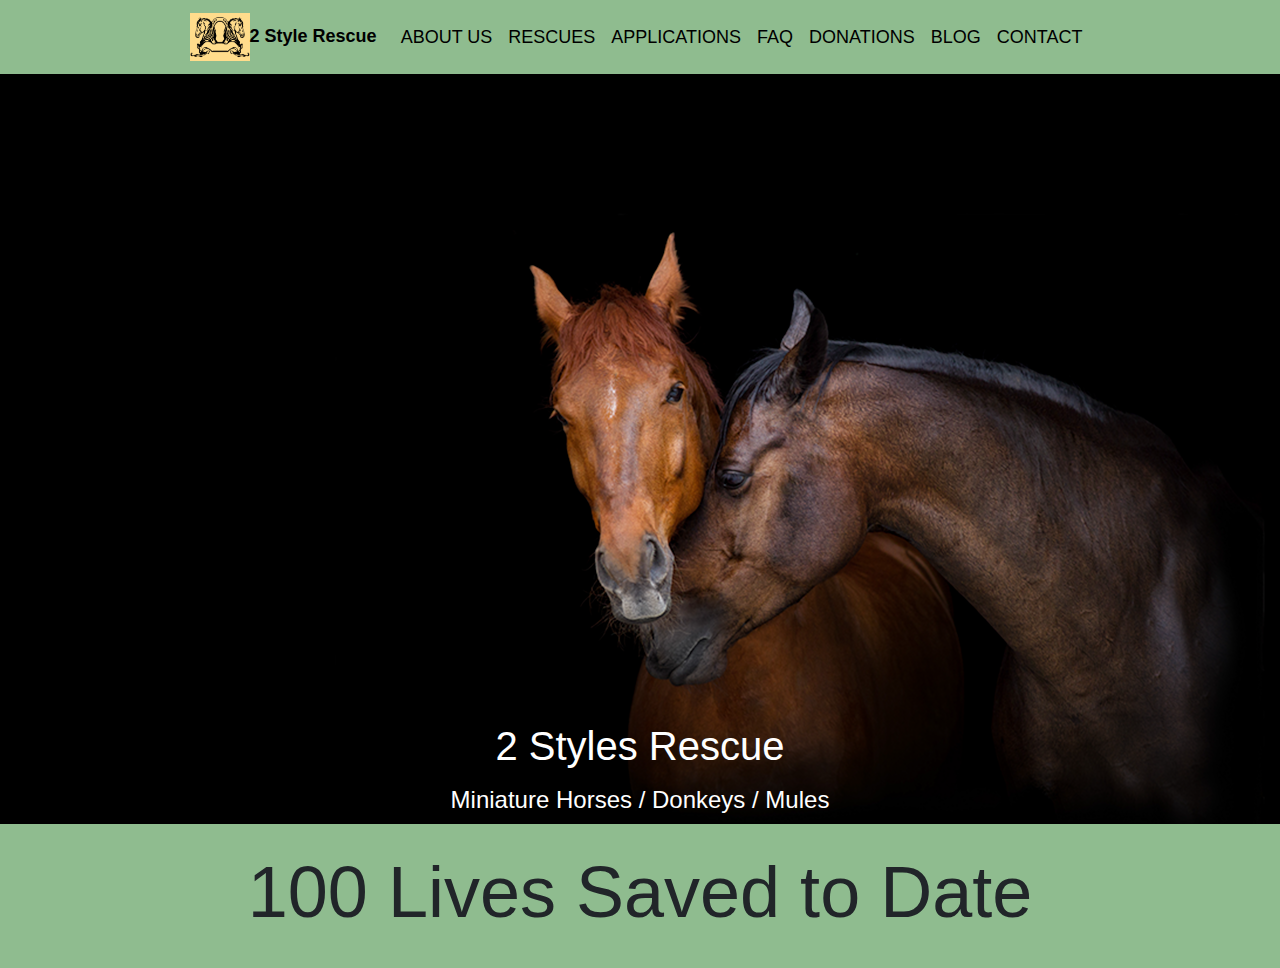
==== index.html @ 94480bb8 "Picture corrections and lives banner" ====
<!doctype html>
<html lang="en-US">

<head>
  <!-- Required meta tags -->
  <meta charset="utf-8">
  <meta name="viewport" content="width=device-width, initial-scale=1, shrink-to-fit=no">

    <!-- Added link to the jQuery Library -->
    <script src="https://cdnjs.cloudflare.com/ajax/libs/jquery/3.2.1/jquery.min.js"></script>

  <!-- Bootstrap CSS -->
  <link rel="stylesheet" href="https://stackpath.bootstrapcdn.com/bootstrap/4.3.1/css/bootstrap.min.css"
    integrity="sha384-ggOyR0iXCbMQv3Xipma34MD+dH/1fQ784/j6cY/iJTQUOhcWr7x9JvoRxT2MZw1T" crossorigin="anonymous">
  <link rel="stylesheet" href="Assests/style.css">

  <title>2 Style Rescue</title>

</head>

<body>

  <header>
    <div class="container-fluid sticky-top mx-auto row justify-content-center" id="nav-bar-container">
      <nav class="navbar navbar-expand-lg navbar-light">
        <a class="navbar-brand" id="nav-bar-link" href="index.html">
          <img src="./Assests/pictures/TempLogo.png" alt="" width="60" height="48"
            class="d-inline-block align-center"><strong>2 Style Rescue</strong></a>
        <button class="navbar-toggler" type="button" data-toggle="collapse" data-target="#navbarTogglerDemo02"
          aria-controls="navbarTogglerDemo02" aria-expanded="false" aria-label="Toggle navigation">
          <span class="navbar-toggler-icon"></span>
        </button>

        <div class="collapse navbar-collapse" id="navbarTogglerDemo02">
          <ul class="navbar-nav mr-auto mt-2 mt-lg-0">
            <li class="nav-item active">
              <a class="nav-link" id="nav-bar-link" href="AboutUs.html">ABOUT US</a>
            </li>
            <li class="nav-item">
              <a class="nav-link" id="nav-bar-link" href="rescues.html">RESCUES</a>
            </li>
            <li class="nav-item">
              <a class="nav-link" id="nav-bar-link" href="applications.html">APPLICATIONS</a>
            </li>
            <li class="nav-item">
              <a class="nav-link" id="nav-bar-link" href="FAQ.html">FAQ</a>
            </li>
            <li class="nav-item">
              <a class="nav-link" id="nav-bar-link" href="dontations.html">DONATIONS</a>
            </li>
            <li class="nav-item">
              <a class="nav-link" id="nav-bar-link" href="blog.html">BLOG</a>
            </li>
            <li class="nav-item">
              <a class="nav-link" id="nav-bar-link" href="contact.html">CONTACT</a>
            </li>
          </ul>
        </div>
      </nav>
    </div>


    <!-- Background image -->
    <div class="p-5 text-center" id="home-banner">
      <div class="mask">
        <div class="row align-items-center">
          <div class="col">
            <div class="d-flex justify-content-center align-items-center" id="home-banner-text">
              <div class="text-white">
                <h1 class="mb-3">2 Styles Rescue</h1>
                <h4 class="mb-3">Miniature Horses / Donkeys / Mules</h4>
              </div>
            </div>
          </div>
        </div>
      </div>
    </div>
    <!-- Background image -->

    <!-- <div class="container-fluid no-padding">
        <img src="Assests/pictures/home_banner.png" class="img-fluid" alt="Responsive image">
      </div> -->
  </header>


  <div class="container-fluid" id = "lives-saved-banner">
    <h1 class="display-3"><span id = "lives-saved-banner-number">0 </span> Lives Saved to Date</h1>

  </div>


  <script>
    count = 100;
    $("#lives-saved-banner-number").text(count).css;
  </script>

  <script src="https://cdn.jsdelivr.net/npm/bootstrap@5.0.0-beta1/dist/js/bootstrap.bundle.min.js"
    integrity="sha384-ygbV9kiqUc6oa4msXn9868pTtWMgiQaeYH7/t7LECLbyPA2x65Kgf80OJFdroafW"
    crossorigin="anonymous"></script>

</body>

</html>
---- Assests/style.css ----
.body{
    background-image: url("../Assests/pictures/background.jpeg");
}
.header{
    max-height: 100%;

}
#nav-bar-container{
    background-color: darkseagreen;
    
}

#nav-bar-link{
    color: black;
    font-size: large;
    font-family:'Trebuchet MS', 'Lucida Sans Unicode', 'Lucida Grande', 'Lucida Sans', Arial, sans-serif;
}

#home-banner {
    background-image: url('../Assests/pictures/home_banner.png');
    height: 750px;
}

#home-banner-text {
    max-height: 750px;
    /* background-color: rgba(0, 0, 0, 0.6); */
    margin-top: 600px;
}

/* #home-banner-text-column {
    height: 750px;
} */

#lives-saved-banner {
    background-color: darkseagreen;
    text-align: center;
    padding-top: 25px;
    padding-bottom: 25px;
}
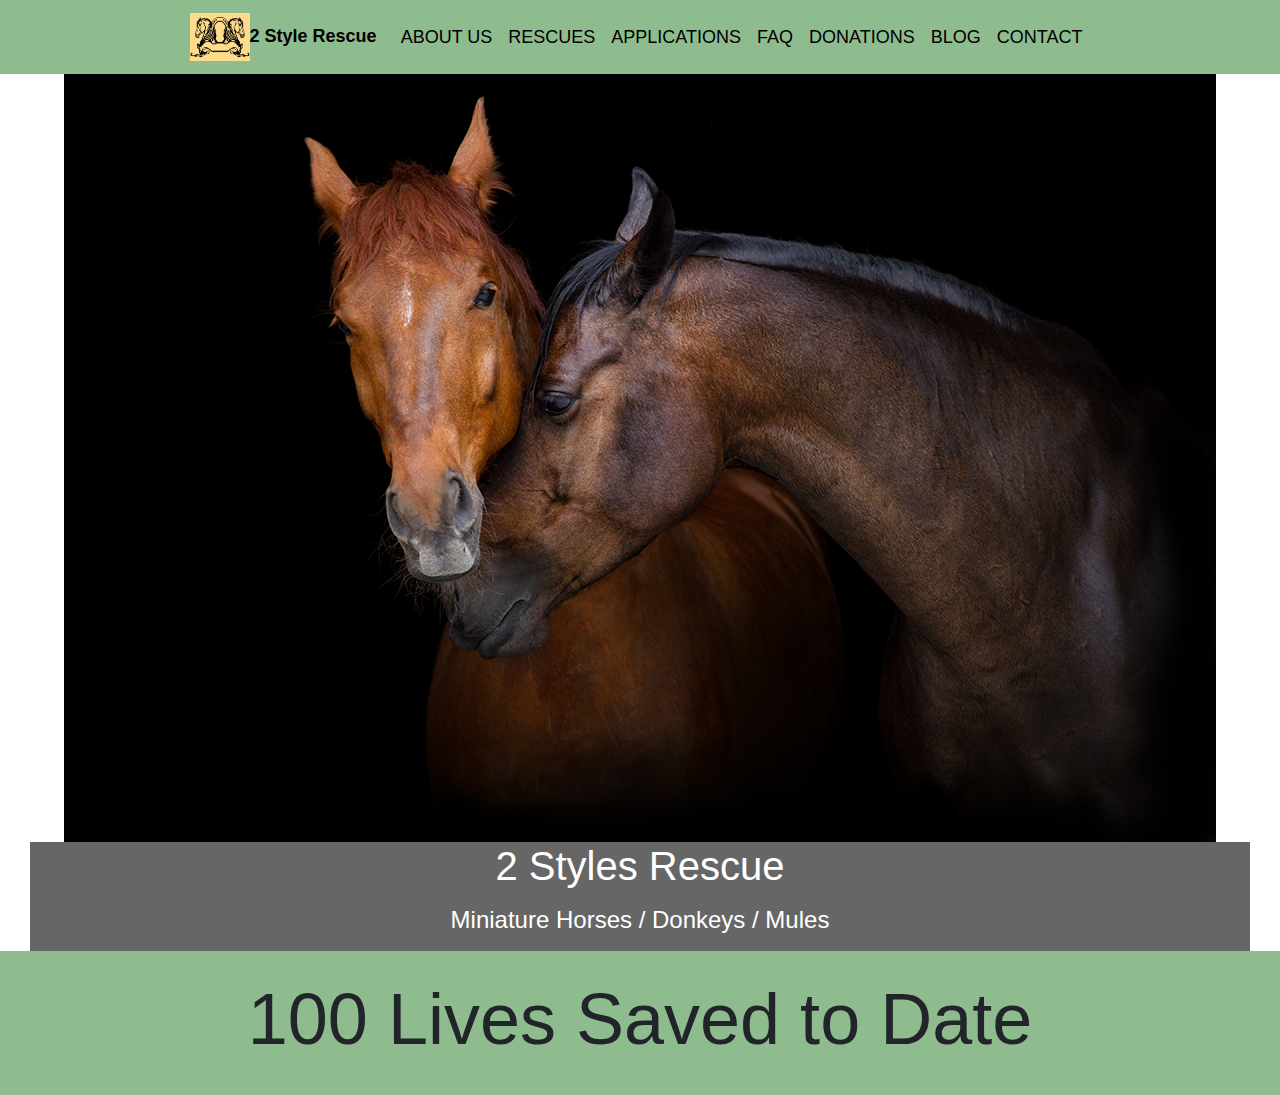
==== commit 433ec91c: "Banner Fix" ====
--- a/index.html
+++ b/index.html
@@ -61,10 +61,10 @@
 
 
     <!-- Background image -->
-    <div class="p-5 text-center" id="home-banner">
+    <div class="container-fluid text-center no-padding" id="home-banner">
       <div class="mask">
-        <div class="row align-items-center">
-          <div class="col">
+        <div class="container-fluid no-padding" id = "home-banner-img">
+          <img src="Assests/pictures/home_banner.png" class="img-fluid" alt="Responsive image">
             <div class="d-flex justify-content-center align-items-center" id="home-banner-text">
               <div class="text-white">
                 <h1 class="mb-3">2 Styles Rescue</h1>
@@ -74,7 +74,7 @@
           </div>
         </div>
       </div>
-    </div>
+
     <!-- Background image -->
 
     <!-- <div class="container-fluid no-padding">
--- a/Assests/style.css
+++ b/Assests/style.css
@@ -1,10 +1,10 @@
 .body{
     background-image: url("../Assests/pictures/background.jpeg");
 }
-.header{
+/* .header{
     max-height: 100%;
 
-}
+} */
 #nav-bar-container{
     background-color: darkseagreen;
     
@@ -17,15 +17,20 @@
 }
 
 #home-banner {
-    background-image: url('../Assests/pictures/home_banner.png');
-    height: 750px;
+    background-image: url('../Assests/pictures/background.jpeg');
+    /* height: 750px; */
+    min-width: 100%;
+}
+
+#home-banner-img {
+    min-width: 100%;
 }
 
 #home-banner-text {
-    max-height: 750px;
-    /* background-color: rgba(0, 0, 0, 0.6); */
-    margin-top: 600px;
-}
+    /* max-height: 500px; */
+    background-color: rgba(0, 0, 0, 0.6);
+    margin-top: 0px;
+} 
 
 /* #home-banner-text-column {
     height: 750px;
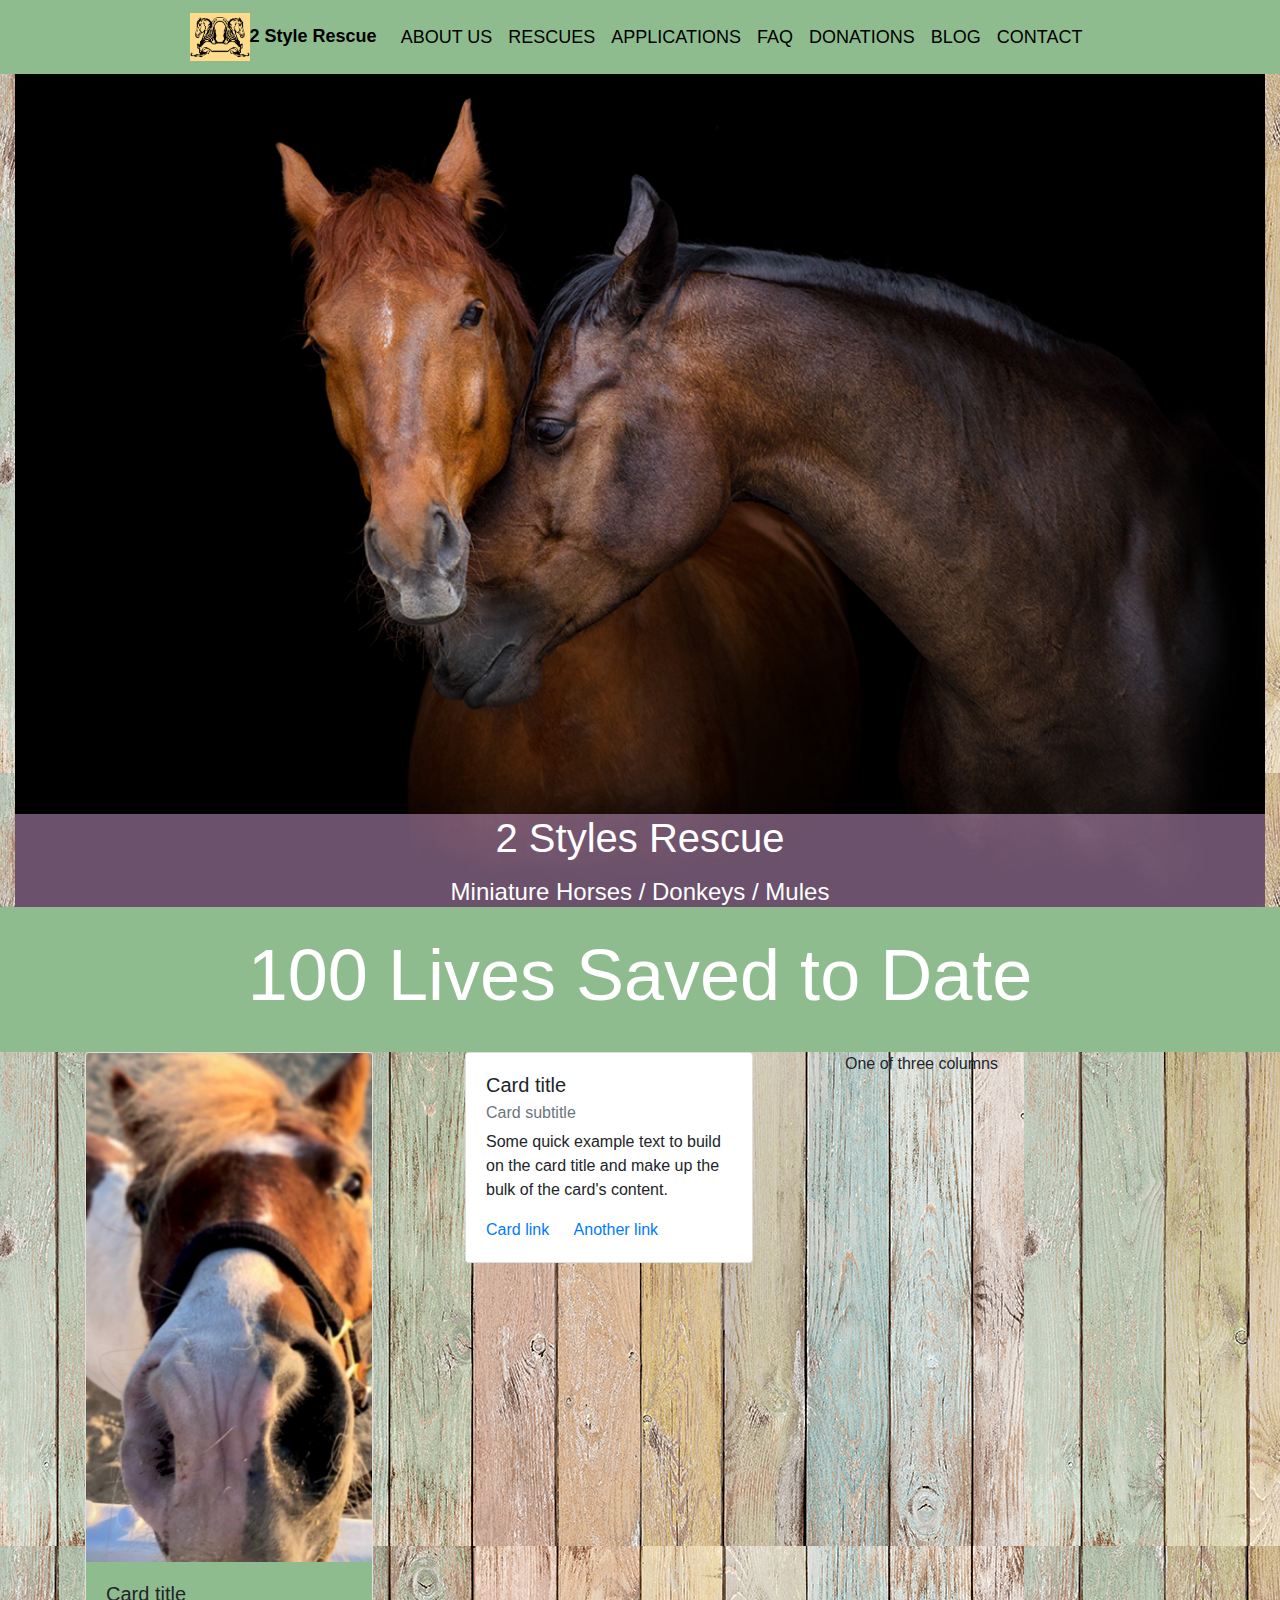
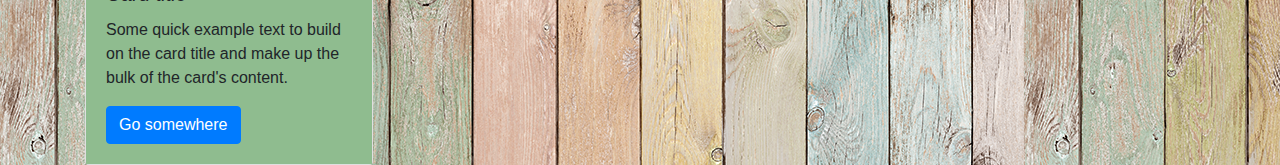
==== commit 3e6cc008: "Update" ====
--- a/index.html
+++ b/index.html
@@ -61,11 +61,12 @@
 
 
     <!-- Background image -->
-    <div class="container-fluid text-center no-padding" id="home-banner">
+    <div class="container-fluid text-center" id="home-banner">
       <div class="mask">
-        <div class="container-fluid no-padding" id = "home-banner-img">
-          <img src="Assests/pictures/home_banner.png" class="img-fluid" alt="Responsive image">
-            <div class="d-flex justify-content-center align-items-center" id="home-banner-text">
+        <img src="Assests/pictures/home_banner.png" class="img-fluid w-100" alt="Responsive image">
+        <div class="row align-items-center">
+          <div class="col">
+            <div class="d-flex-inline justify-content-center align-items-center" id="home-banner-text">
               <div class="text-white">
                 <h1 class="mb-3">2 Styles Rescue</h1>
                 <h4 class="mb-3">Miniature Horses / Donkeys / Mules</h4>
@@ -74,7 +75,8 @@
           </div>
         </div>
       </div>
-
+    </div>
+  
     <!-- Background image -->
 
     <!-- <div class="container-fluid no-padding">
@@ -84,10 +86,38 @@
 
 
   <div class="container-fluid" id = "lives-saved-banner">
-    <h1 class="display-3"><span id = "lives-saved-banner-number">0 </span> Lives Saved to Date</h1>
-
+    <h1 class="display-3 text-white"><span id = "lives-saved-banner-number">0 </span> Lives Saved to Date</h1>
   </div>
 
+  <div class="container-fluid">
+    <div class="container">
+      <div class="row align-items-start">
+        <div class="col" id = "homepage-col-1">
+          <div class="card" style="width: 18rem;">
+            <img src="Assests/pictures/homepage-col-1-img.png" class="card-img-top" alt="...">
+            <div class="card-body" style = 'background-color: darkseagreen;'>
+              <h5 class="card-title">Card title</h5>
+              <p class="card-text">Some quick example text to build on the card title and make up the bulk of the card's content.</p>
+              <a href="#" class="btn btn-primary">Go somewhere</a>
+            </div>
+          </div>
+        </div>
+        <div class="col" id = "homepage-col-2">
+          <div class="card" style="width: 18rem;">
+            <div class="card-body">
+              <h5 class="card-title">Card title</h5>
+              <h6 class="card-subtitle mb-2 text-muted">Card subtitle</h6>
+              <p class="card-text">Some quick example text to build on the card title and make up the bulk of the card's content.</p>
+              <a href="#" class="card-link">Card link</a>
+              <a href="#" class="card-link">Another link</a>
+            </div>
+          </div>
+        </div>
+        <div class="col" id = "homepage-col-3">
+          One of three columns
+        </div>
+      </div>
+  </div>
 
   <script>
     count = 100;
--- a/Assests/style.css
+++ b/Assests/style.css
@@ -1,5 +1,5 @@
-.body{
-    background-image: url("../Assests/pictures/background.jpeg");
+body{
+    background-image: url("../Assests/pictures/background.png");
 }
 /* .header{
     max-height: 100%;
@@ -17,7 +17,7 @@
 }
 
 #home-banner {
-    background-image: url('../Assests/pictures/background.jpeg');
+    /* background-image: url('../Assests/pictures/background.png'); */
     /* height: 750px; */
     min-width: 100%;
 }
@@ -28,8 +28,8 @@
 
 #home-banner-text {
     /* max-height: 500px; */
-    background-color: rgba(0, 0, 0, 0.6);
-    margin-top: 0px;
+    background-color:#bc8fbc91;
+    margin-top: -93px;
 } 
 
 /* #home-banner-text-column {
@@ -41,5 +41,6 @@
     text-align: center;
     padding-top: 25px;
     padding-bottom: 25px;
+    margin-top: -16px;
 }
 
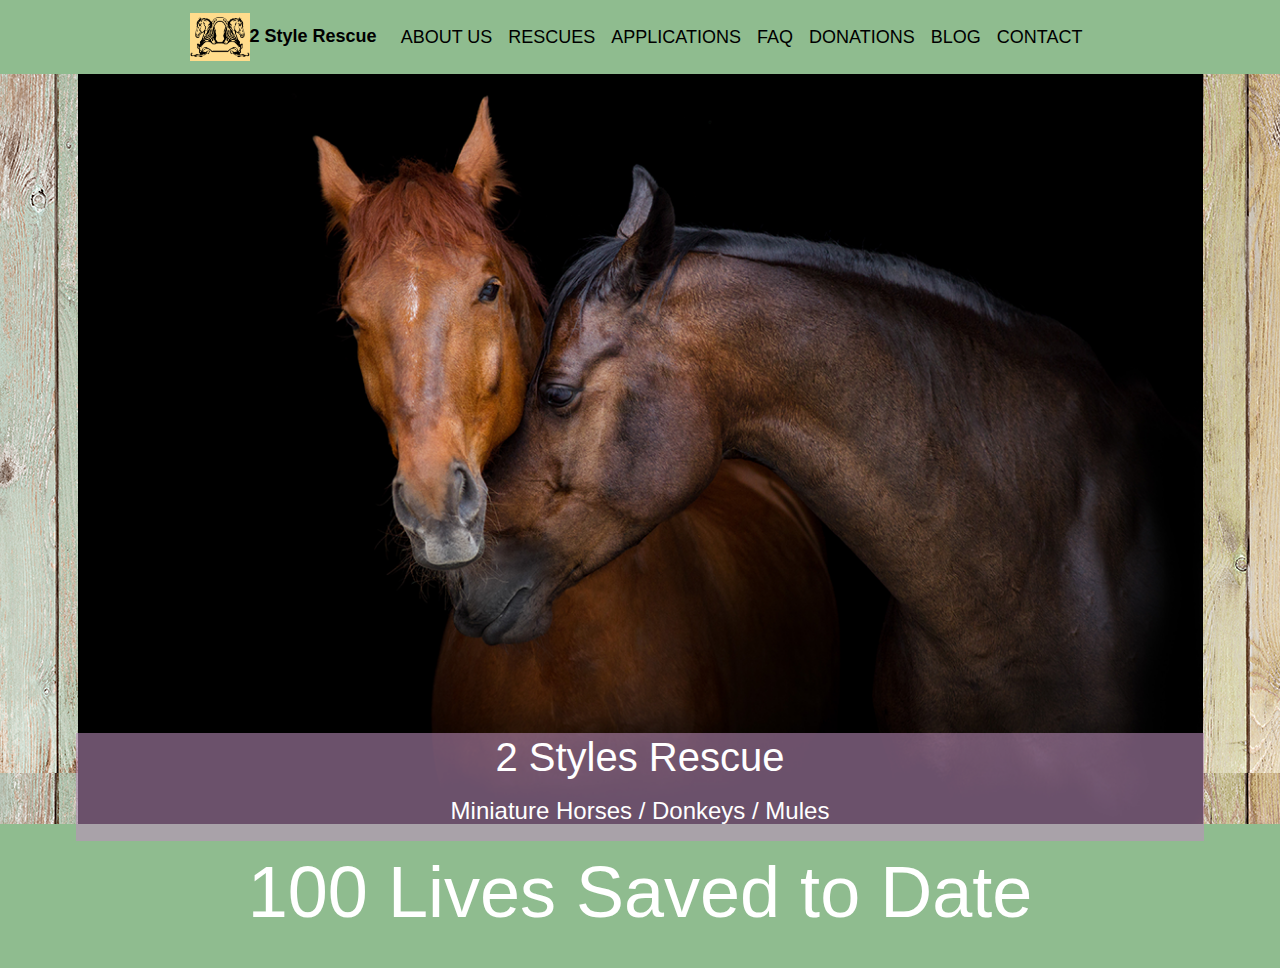
==== commit 58422928: "Added CSS" ====
--- a/index.html
+++ b/index.html
@@ -6,8 +6,8 @@
   <meta charset="utf-8">
   <meta name="viewport" content="width=device-width, initial-scale=1, shrink-to-fit=no">
 
-    <!-- Added link to the jQuery Library -->
-    <script src="https://cdnjs.cloudflare.com/ajax/libs/jquery/3.2.1/jquery.min.js"></script>
+  <!-- Added link to the jQuery Library -->
+  <script src="https://cdnjs.cloudflare.com/ajax/libs/jquery/3.2.1/jquery.min.js"></script>
 
   <!-- Bootstrap CSS -->
   <link rel="stylesheet" href="https://stackpath.bootstrapcdn.com/bootstrap/4.3.1/css/bootstrap.min.css"
@@ -59,65 +59,35 @@
       </nav>
     </div>
 
-
-    <!-- Background image -->
-    <div class="container-fluid text-center" id="home-banner">
-      <div class="mask">
-        <img src="Assests/pictures/home_banner.png" class="img-fluid w-100" alt="Responsive image">
-        <div class="row align-items-center">
-          <div class="col">
-            <div class="d-flex-inline justify-content-center align-items-center" id="home-banner-text">
-              <div class="text-white">
-                <h1 class="mb-3">2 Styles Rescue</h1>
-                <h4 class="mb-3">Miniature Horses / Donkeys / Mules</h4>
-              </div>
-            </div>
-          </div>
-        </div>
-      </div>
-    </div>
-  
     <!-- Background image -->
 
     <!-- <div class="container-fluid no-padding">
         <img src="Assests/pictures/home_banner.png" class="img-fluid" alt="Responsive image">
       </div> -->
+
+            <!-- Background image -->
+            <div class="container-fluid text-center" id="home-banner">
+              <img src="Assests/pictures/home_banner.png" class="img-fluid" alt="Responsive image">
+                  <div class="d-flex-inline" id="home-banner-text">
+                    <div class="text-white">
+                      <h1 class="mb-3">2 Styles Rescue</h1>
+                      <h4 class="mb-3">Miniature Horses / Donkeys / Mules</h4>
+                    </div>
+                  </div>
+                </div>
   </header>
 
 
-  <div class="container-fluid" id = "lives-saved-banner">
-    <h1 class="display-3 text-white"><span id = "lives-saved-banner-number">0 </span> Lives Saved to Date</h1>
+  <div class="container-fluid" id="lives-saved-banner">
+    <h1 class="display-3 text-white"><span id="lives-saved-banner-number">0 </span> Lives Saved to Date</h1>
   </div>
 
-  <div class="container-fluid">
-    <div class="container">
-      <div class="row align-items-start">
-        <div class="col" id = "homepage-col-1">
-          <div class="card" style="width: 18rem;">
-            <img src="Assests/pictures/homepage-col-1-img.png" class="card-img-top" alt="...">
-            <div class="card-body" style = 'background-color: darkseagreen;'>
-              <h5 class="card-title">Card title</h5>
-              <p class="card-text">Some quick example text to build on the card title and make up the bulk of the card's content.</p>
-              <a href="#" class="btn btn-primary">Go somewhere</a>
-            </div>
-          </div>
-        </div>
-        <div class="col" id = "homepage-col-2">
-          <div class="card" style="width: 18rem;">
-            <div class="card-body">
-              <h5 class="card-title">Card title</h5>
-              <h6 class="card-subtitle mb-2 text-muted">Card subtitle</h6>
-              <p class="card-text">Some quick example text to build on the card title and make up the bulk of the card's content.</p>
-              <a href="#" class="card-link">Card link</a>
-              <a href="#" class="card-link">Another link</a>
-            </div>
-          </div>
-        </div>
-        <div class="col" id = "homepage-col-3">
-          One of three columns
-        </div>
-      </div>
-  </div>
+
+
+
+  <footer>
+    
+  </footer>
 
   <script>
     count = 100;
--- a/Assests/style.css
+++ b/Assests/style.css
@@ -1,10 +1,11 @@
 body{
     background-image: url("../Assests/pictures/background.png");
 }
-/* .header{
-    max-height: 100%;
 
-} */
+header{
+
+
+}
 #nav-bar-container{
     background-color: darkseagreen;
     
@@ -17,30 +18,32 @@
 }
 
 #home-banner {
-    /* background-image: url('../Assests/pictures/background.png'); */
-    /* height: 750px; */
-    min-width: 100%;
+    position: relative;
+    text-align: center;
 }
 
-#home-banner-img {
-    min-width: 100%;
+.img-fluid {
+    width: 90%;
 }
 
 #home-banner-text {
     /* max-height: 500px; */
     background-color:#bc8fbc91;
-    margin-top: -93px;
+    position: absolute;
+    top: 87.8%;
+    left: 5.9%;
+    width: 88.2%;
+    /* margin-top: -93px; */
 } 
 
-/* #home-banner-text-column {
-    height: 750px;
-} */
+#home-banner-text-column {
+    /* margin-left: 100px; */
+}
 
 #lives-saved-banner {
     background-color: darkseagreen;
     text-align: center;
     padding-top: 25px;
     padding-bottom: 25px;
-    margin-top: -16px;
 }
 
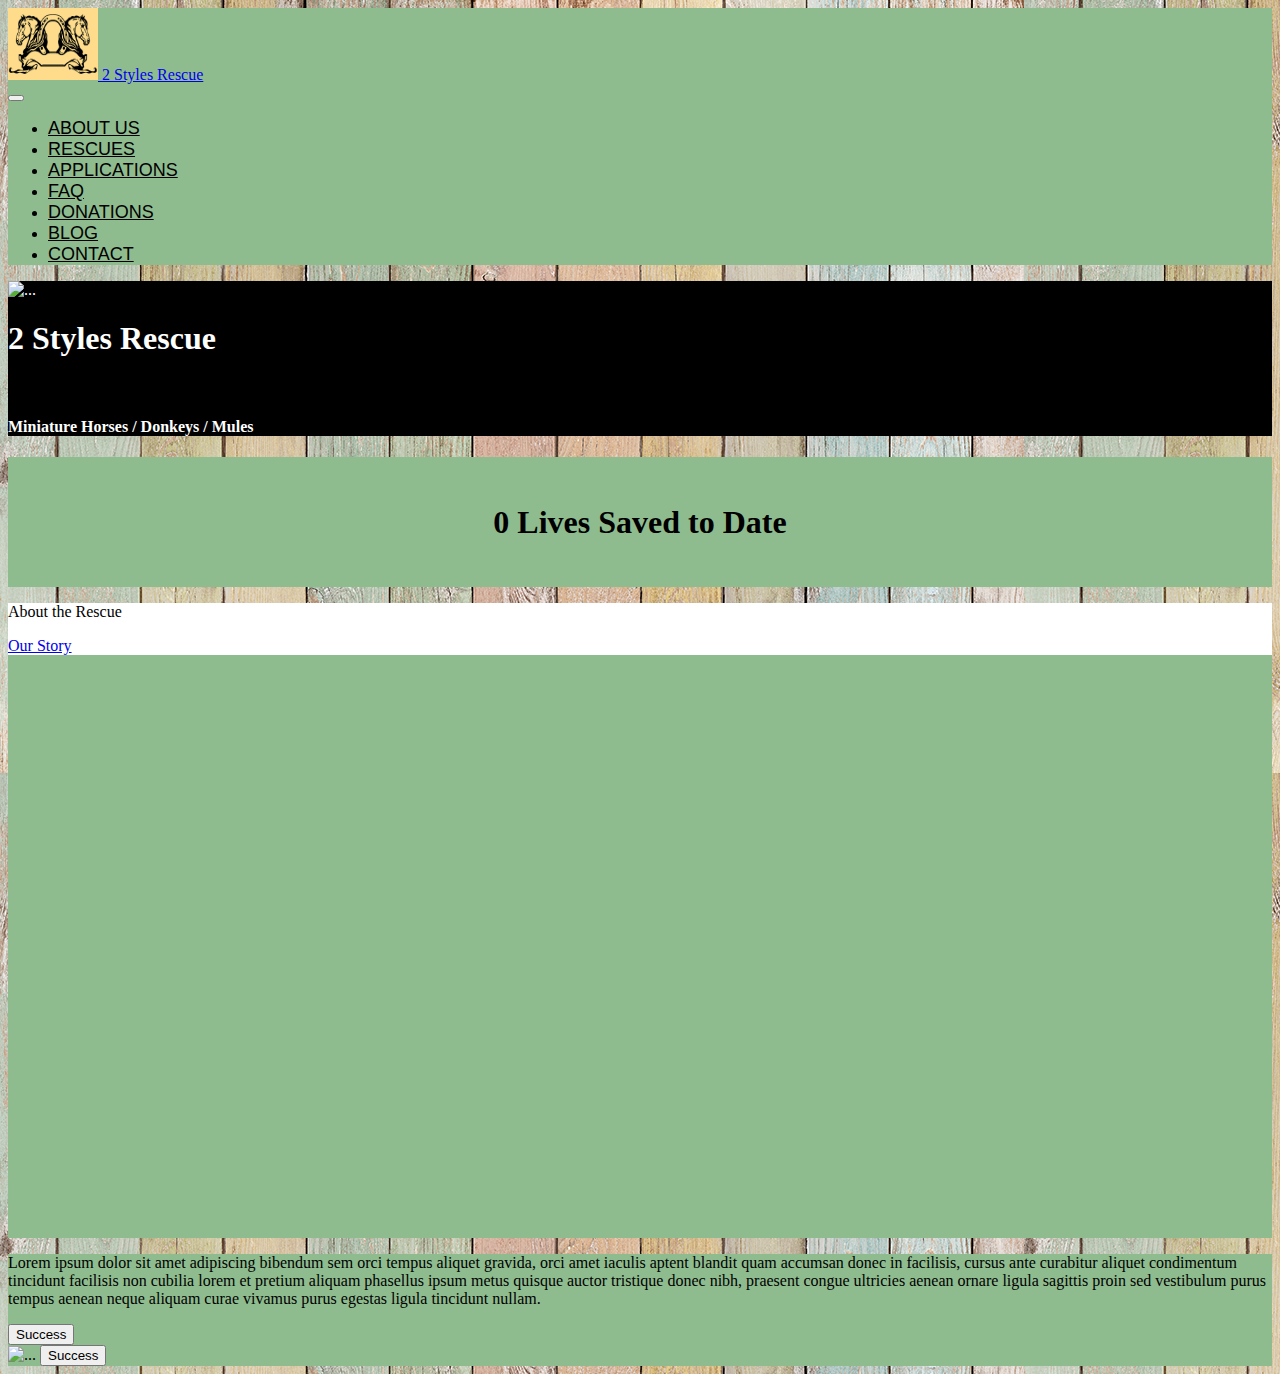
==== commit a9160135: "Responsive Layout Fixes" ====
--- a/index.html
+++ b/index.html
@@ -6,13 +6,13 @@
   <meta charset="utf-8">
   <meta name="viewport" content="width=device-width, initial-scale=1, shrink-to-fit=no">
 
-  <!-- Added link to the jQuery Library -->
-  <script src="https://cdnjs.cloudflare.com/ajax/libs/jquery/3.2.1/jquery.min.js"></script>
 
   <!-- Bootstrap CSS -->
-  <link rel="stylesheet" href="https://stackpath.bootstrapcdn.com/bootstrap/4.3.1/css/bootstrap.min.css"
-    integrity="sha384-ggOyR0iXCbMQv3Xipma34MD+dH/1fQ784/j6cY/iJTQUOhcWr7x9JvoRxT2MZw1T" crossorigin="anonymous">
-  <link rel="stylesheet" href="Assests/style.css">
+  <link href="https://cdn.jsdelivr.net/npm/bootstrap@5.0.0-beta1/dist/css/bootstrap.min.css" rel="stylesheet"
+    integrity="sha384-giJF6kkoqNQ00vy+HMDP7azOuL0xtbfIcaT9wjKHr8RbDVddVHyTfAAsrekwKmP1" crossorigin="anonymous">
+
+  <!-- <link rel="stylesheet" href="css/bootstrap.css"> -->
+  <link rel="stylesheet" href="css/site.css">
 
   <title>2 Style Rescue</title>
 
@@ -20,84 +20,121 @@
 
 <body>
 
+
+
+<section>
   <header>
-    <div class="container-fluid sticky-top mx-auto row justify-content-center" id="nav-bar-container">
-      <nav class="navbar navbar-expand-lg navbar-light">
-        <a class="navbar-brand" id="nav-bar-link" href="index.html">
-          <img src="./Assests/pictures/TempLogo.png" alt="" width="60" height="48"
-            class="d-inline-block align-center"><strong>2 Style Rescue</strong></a>
-        <button class="navbar-toggler" type="button" data-toggle="collapse" data-target="#navbarTogglerDemo02"
-          aria-controls="navbarTogglerDemo02" aria-expanded="false" aria-label="Toggle navigation">
-          <span class="navbar-toggler-icon"></span>
-        </button>
 
-        <div class="collapse navbar-collapse" id="navbarTogglerDemo02">
-          <ul class="navbar-nav mr-auto mt-2 mt-lg-0">
-            <li class="nav-item active">
-              <a class="nav-link" id="nav-bar-link" href="AboutUs.html">ABOUT US</a>
-            </li>
-            <li class="nav-item">
-              <a class="nav-link" id="nav-bar-link" href="rescues.html">RESCUES</a>
-            </li>
-            <li class="nav-item">
-              <a class="nav-link" id="nav-bar-link" href="applications.html">APPLICATIONS</a>
-            </li>
-            <li class="nav-item">
-              <a class="nav-link" id="nav-bar-link" href="FAQ.html">FAQ</a>
-            </li>
-            <li class="nav-item">
-              <a class="nav-link" id="nav-bar-link" href="dontations.html">DONATIONS</a>
-            </li>
-            <li class="nav-item">
-              <a class="nav-link" id="nav-bar-link" href="blog.html">BLOG</a>
-            </li>
-            <li class="nav-item">
-              <a class="nav-link" id="nav-bar-link" href="contact.html">CONTACT</a>
-            </li>
-          </ul>
+  <nav class="navbar navbar-expand-lg navbar-light" id="nav-bar-container">
+    <div class="container-fluid">
+      <div class="container">
+        <a class="navbar-brand" href="index.html" id="navbar-brand">
+          <img src="Assests/pictures/TempLogo.jpg" alt="" width="90" height="72">
+          2 Styles Rescue
+        </a>
+      </div>
+
+      <button class="navbar-toggler bg-dark" type="button" data-toggle="collapse" data-target="#navbarSupportedContent"
+        aria-controls="navbarSupportedContent" aria-expanded="false" aria-label="Toggle navigation">
+        <span class="navbar-toggler-icon bg-dark"></span>
+      </button>
+
+
+
+      <div class="collapse navbar-collapse" id="navbarSupportedContent">
+        <ul class="navbar-nav ml-auto">
+          <li class="nav-item active">
+            <a class="nav-link" id="nav-bar-link" href="AboutUs.html">ABOUT US</a>
+          </li>
+          <li class="nav-item">
+            <a class="nav-link" id="nav-bar-link" href="rescues.html">RESCUES</a>
+          </li>
+          <li class="nav-item">
+            <a class="nav-link" id="nav-bar-link" href="applications.html">APPLICATIONS</a>
+          </li>
+          <li class="nav-item">
+            <a class="nav-link" id="nav-bar-link" href="FAQ.html">FAQ</a>
+          </li>
+          <li class="nav-item">
+            <a class="nav-link" id="nav-bar-link" href="dontations.html">DONATIONS</a>
+          </li>
+          <li class="nav-item">
+            <a class="nav-link" id="nav-bar-link" href="blog.html">BLOG</a>
+          </li>
+          <li class="nav-item">
+            <a class="nav-link" id="nav-bar-link" href="contact.html">CONTACT</a>
+          </li>
+        </ul>
+      </div>
+
+    </div>
+  </nav>
+
+
+
+
+  <div class="container-fluid text-center" id="banner-container">
+    <div class="row" id="banner-row">
+      <div class="col-12">
+        <img src="../2StylesRescue/Assests/pictures/home_banner.png" class="img-fluid" alt="...">
+        <div class="col-12 align-items-end  mb-5">
+          <h1>2 Styles Rescue</h1></br>
+          <h4>Miniature Horses / Donkeys / Mules</h4>
         </div>
-      </nav>
+      </div>
     </div>
+  </div>
 
-    <!-- Background image -->
 
-    <!-- <div class="container-fluid no-padding">
-        <img src="Assests/pictures/home_banner.png" class="img-fluid" alt="Responsive image">
-      </div> -->
-
-            <!-- Background image -->
-            <div class="container-fluid text-center" id="home-banner">
-              <img src="Assests/pictures/home_banner.png" class="img-fluid" alt="Responsive image">
-                  <div class="d-flex-inline" id="home-banner-text">
-                    <div class="text-white">
-                      <h1 class="mb-3">2 Styles Rescue</h1>
-                      <h4 class="mb-3">Miniature Horses / Donkeys / Mules</h4>
-                    </div>
-                  </div>
-                </div>
-  </header>
 
 
   <div class="container-fluid" id="lives-saved-banner">
     <h1 class="display-3 text-white"><span id="lives-saved-banner-number">0 </span> Lives Saved to Date</h1>
   </div>
 
+</header>
+</section>
+
+  <div class="container-fluid">
 
 
+    <div class="row mt-5 justify-content-md-center text-center rounded" id="inquirer-banner">
+      <div class="col-3 align-items-end p-4" id="inquirer-banner-col-1-img">
+        <div style = "background-image: url(../2StylesRescue/Assests/pictures/Pretzel.jpg); height: 635px;">
+        <!-- <img src="../2StylesRescue/Assests/pictures/Pretzel.jpg" class="img-fluid rounded" alt="..."> -->
+        <div style= "background-color: white;">
+          <p>About the Rescue</p>
+          <a class="stretched-link" id="col-1-link" href="AboutUs.html">Our Story</a>
+        </div>
+      </div>
+      </div>
+      <div class="col-3 p-4" id="inquirer-banner-col-2-bg">
+        <p>Lorem ipsum dolor sit amet adipiscing bibendum sem orci tempus aliquet gravida, orci amet iaculis aptent
+          blandit quam accumsan donec in facilisis, cursus ante curabitur aliquet condimentum tincidunt facilisis non
+          cubilia lorem et pretium aliquam phasellus ipsum metus quisque auctor tristique donec nibh, praesent congue
+          ultricies aenean ornare ligula sagittis proin sed vestibulum purus tempus aenean neque aliquam curae vivamus
+          purus egestas ligula tincidunt nullam.</p>
+          <button type="button" class="btn btn-success btn-lg">Success</button>
+      </div>
+      <div class="col-3 p-4" id="inquirer-banner-col-3-img">
+        <img src="../2StylesRescue/Assests/pictures/familypic3.jpg" class="img-fluid rounded h-80" alt="...">
+        <button type="button" class="btn btn-success btn-lg">Success</button>
+      </div>
+    </div>
 
-  <footer>
-    
-  </footer>
+
+  </div>
+
+
+  <script src="https://cdn.jsdelivr.net/npm/bootstrap@5.0.0-beta1/dist/js/bootstrap.bundle.min.js"
+    integrity="sha384-ygbV9kiqUc6oa4msXn9868pTtWMgiQaeYH7/t7LECLbyPA2x65Kgf80OJFdroafW"
+    crossorigin="anonymous"></script>
 
   <script>
     count = 100;
     $("#lives-saved-banner-number").text(count).css;
   </script>
 
-  <script src="https://cdn.jsdelivr.net/npm/bootstrap@5.0.0-beta1/dist/js/bootstrap.bundle.min.js"
-    integrity="sha384-ygbV9kiqUc6oa4msXn9868pTtWMgiQaeYH7/t7LECLbyPA2x65Kgf80OJFdroafW"
-    crossorigin="anonymous"></script>
-
 </body>
 
 </html>--- a/css/site.css
+++ b/css/site.css
@@ -0,0 +1,49 @@
+body{
+    /* padding-top: 3rem;
+    padding-bottom: 3rem; */
+    background-image: url("../Assests/pictures/background.png");
+    background-repeat: repeat;
+   }
+
+  #banner-row{
+    background-color:black;
+    color: white;
+}
+
+
+
+#nav-bar-container{
+    background-color: darkseagreen;
+    /* width:150%; */
+}
+
+#narbar-brand {
+    color: black;
+    font-size: large;
+    font-family:'Trebuchet MS', 'Lucida Sans Unicode', 'Lucida Grande', 'Lucida Sans', Arial, sans-serif;
+}
+
+#nav-bar-link{
+    color: black;
+    font-size: large;
+    font-family:'Trebuchet MS', 'Lucida Sans Unicode', 'Lucida Grande', 'Lucida Sans', Arial, sans-serif;
+}
+
+#lives-saved-banner {
+    background-color: darkseagreen;
+    text-align: center;
+    padding-top: 25px;
+    padding-bottom: 25px;
+}
+
+#inquirer-banner-col-1-img {
+    background-color: darkseagreen;
+    height: 80%;
+}
+
+#inquirer-banner-col-2-bg {
+    background-color: darkseagreen;
+}
+#inquirer-banner-col-3-img {
+    background-color: darkseagreen;
+}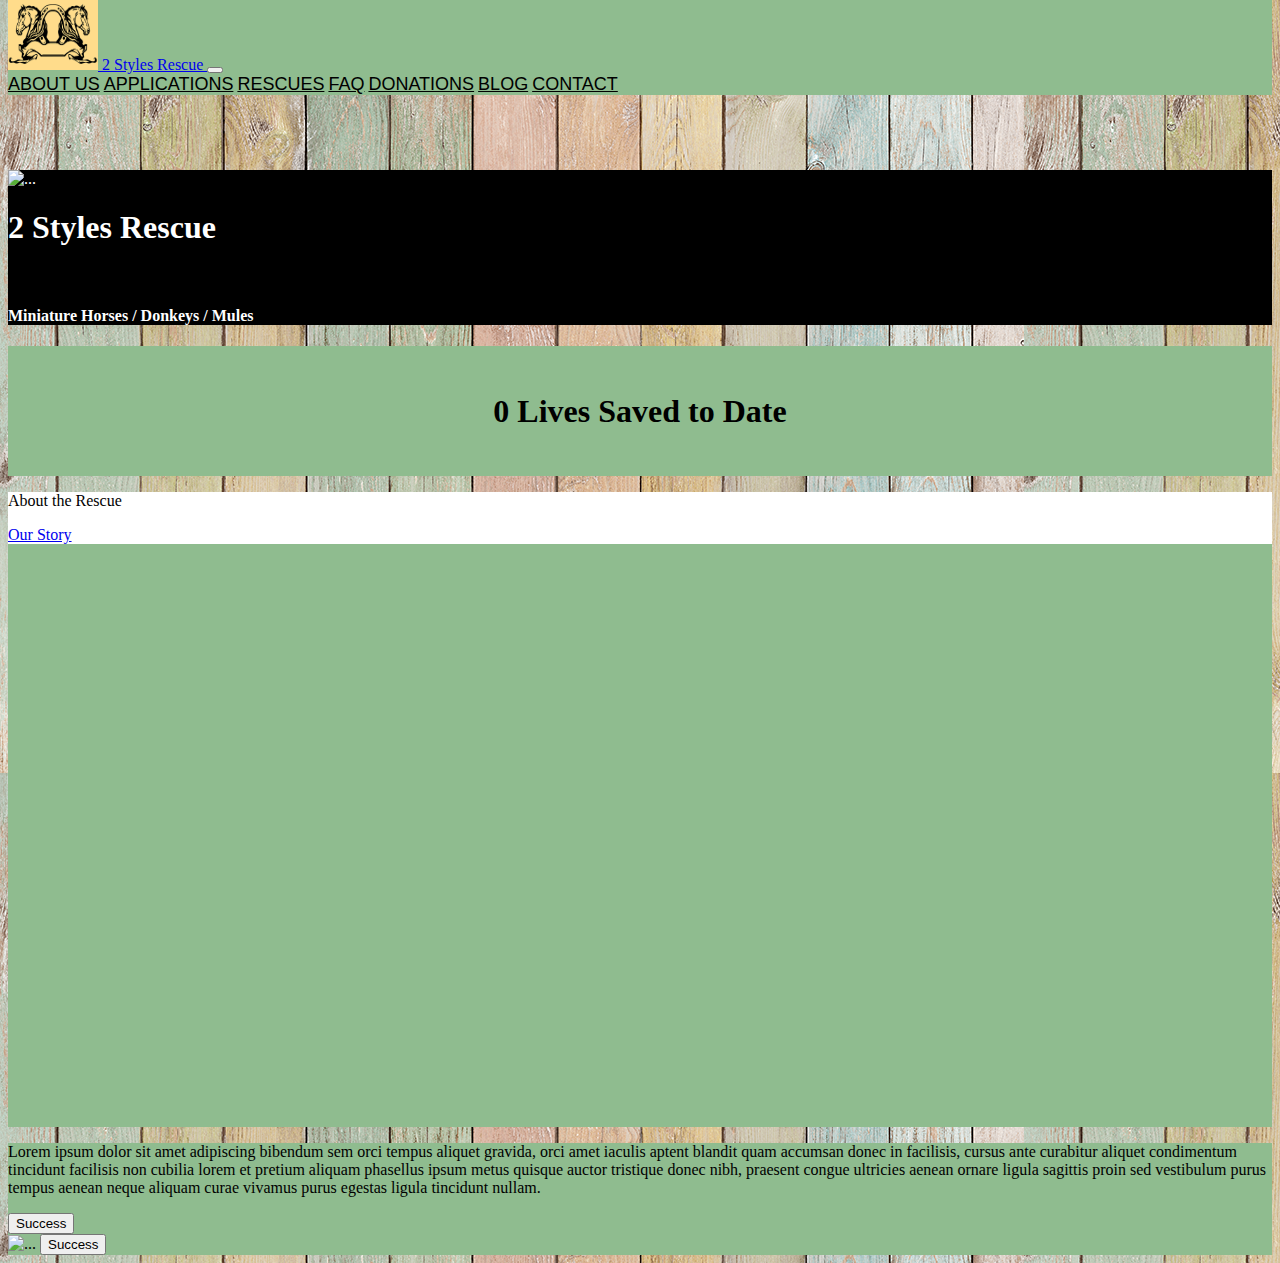
==== commit f49c8076: "Added CSS" ====
--- a/index.html
+++ b/index.html
@@ -16,68 +16,42 @@
 
   <title>2 Style Rescue</title>
 
+
 </head>
 
 <body>
 
 
 
-<section>
-  <header>
-
-  <nav class="navbar navbar-expand-lg navbar-light" id="nav-bar-container">
-    <div class="container-fluid">
-      <div class="container">
-        <a class="navbar-brand" href="index.html" id="navbar-brand">
-          <img src="Assests/pictures/TempLogo.jpg" alt="" width="90" height="72">
-          2 Styles Rescue
-        </a>
-      </div>
-
-      <button class="navbar-toggler bg-dark" type="button" data-toggle="collapse" data-target="#navbarSupportedContent"
-        aria-controls="navbarSupportedContent" aria-expanded="false" aria-label="Toggle navigation">
-        <span class="navbar-toggler-icon bg-dark"></span>
-      </button>
+  <nav class="navbar sticky-top navbar-expand-md navbar-light mb-3">
+    <div class="container-fluid text-center" id = "nav-bar-container">
+      <a class="navbar-brand" href="index.html" id="navbar-brand">
+        <img src="Assests/pictures/TempLogo.jpg" class = "rounded-circle border border-dark" alt="" width="90" height="72">
+        2 Styles Rescue
+      </a>
+        <button type="button" class="navbar-toggler" data-toggle="collapse" data-target="#navbarCollapse">
+            <span class="navbar-toggler-icon"></span>
+        </button>
+        <div class="collapse navbar-collapse text-center" id="navbarCollapse">
+            <div class="navbar-nav ml-auto">
+              <a class="nav-link px-5" id="nav-bar-link" href="AboutUs.html">ABOUT US</a>
+              <a class="nav-link px-5" id="nav-bar-link" href="applications.html">APPLICATIONS</a>
+              <a class="nav-link px-5" id="nav-bar-link" href="rescues.html">RESCUES</a>
+              <a class="nav-link px-5" id="nav-bar-link" href="FAQ.html">FAQ</a>
+              <a class="nav-link px-5" id="nav-bar-link" href="dontations.html">DONATIONS</a>
+              <a class="nav-link px-5" id="nav-bar-link" href="blog.html">BLOG</a>
+              <a class="nav-link px-5" id="nav-bar-link" href="contact.html">CONTACT</a>
+            </div>
+        </div>
+    </div>    
+</nav>
 
 
-
-      <div class="collapse navbar-collapse" id="navbarSupportedContent">
-        <ul class="navbar-nav ml-auto">
-          <li class="nav-item active">
-            <a class="nav-link" id="nav-bar-link" href="AboutUs.html">ABOUT US</a>
-          </li>
-          <li class="nav-item">
-            <a class="nav-link" id="nav-bar-link" href="rescues.html">RESCUES</a>
-          </li>
-          <li class="nav-item">
-            <a class="nav-link" id="nav-bar-link" href="applications.html">APPLICATIONS</a>
-          </li>
-          <li class="nav-item">
-            <a class="nav-link" id="nav-bar-link" href="FAQ.html">FAQ</a>
-          </li>
-          <li class="nav-item">
-            <a class="nav-link" id="nav-bar-link" href="dontations.html">DONATIONS</a>
-          </li>
-          <li class="nav-item">
-            <a class="nav-link" id="nav-bar-link" href="blog.html">BLOG</a>
-          </li>
-          <li class="nav-item">
-            <a class="nav-link" id="nav-bar-link" href="contact.html">CONTACT</a>
-          </li>
-        </ul>
-      </div>
-
-    </div>
-  </nav>
-
-
-
-
-  <div class="container-fluid text-center" id="banner-container">
+  <div class="container-fluid" id="banner-container">
     <div class="row" id="banner-row">
       <div class="col-12">
         <img src="../2StylesRescue/Assests/pictures/home_banner.png" class="img-fluid" alt="...">
-        <div class="col-12 align-items-end  mb-5">
+        <div class="col-12 align-items-end text-center mb-5">
           <h1>2 Styles Rescue</h1></br>
           <h4>Miniature Horses / Donkeys / Mules</h4>
         </div>
@@ -92,10 +66,8 @@
     <h1 class="display-3 text-white"><span id="lives-saved-banner-number">0 </span> Lives Saved to Date</h1>
   </div>
 
-</header>
-</section>
 
-  <div class="container-fluid">
+  
 
 
     <div class="row mt-5 justify-content-md-center text-center rounded" id="inquirer-banner">
@@ -104,7 +76,7 @@
         <!-- <img src="../2StylesRescue/Assests/pictures/Pretzel.jpg" class="img-fluid rounded" alt="..."> -->
         <div style= "background-color: white;">
           <p>About the Rescue</p>
-          <a class="stretched-link" id="col-1-link" href="AboutUs.html">Our Story</a>
+          <a class="link" id="col-1-link" href="AboutUs.html">Our Story</a>
         </div>
       </div>
       </div>
@@ -123,7 +95,6 @@
     </div>
 
 
-  </div>
 
 
   <script src="https://cdn.jsdelivr.net/npm/bootstrap@5.0.0-beta1/dist/js/bootstrap.bundle.min.js"
--- a/css/site.css
+++ b/css/site.css
@@ -5,15 +5,27 @@
     background-repeat: repeat;
    }
 
+#banner-container{
+    margin-top: 75px;
+}
+
   #banner-row{
     background-color:black;
     color: white;
 }
 
-
+/* .navbar .navbar-nav {
+    display: inline-flex;
+    float: left;
+  }
+  
+  .navbar .navbar-collapse {
+    text-align: center;
+  } */
 
 #nav-bar-container{
     background-color: darkseagreen;
+    margin-top: -10px;
     /* width:150%; */
 }
 
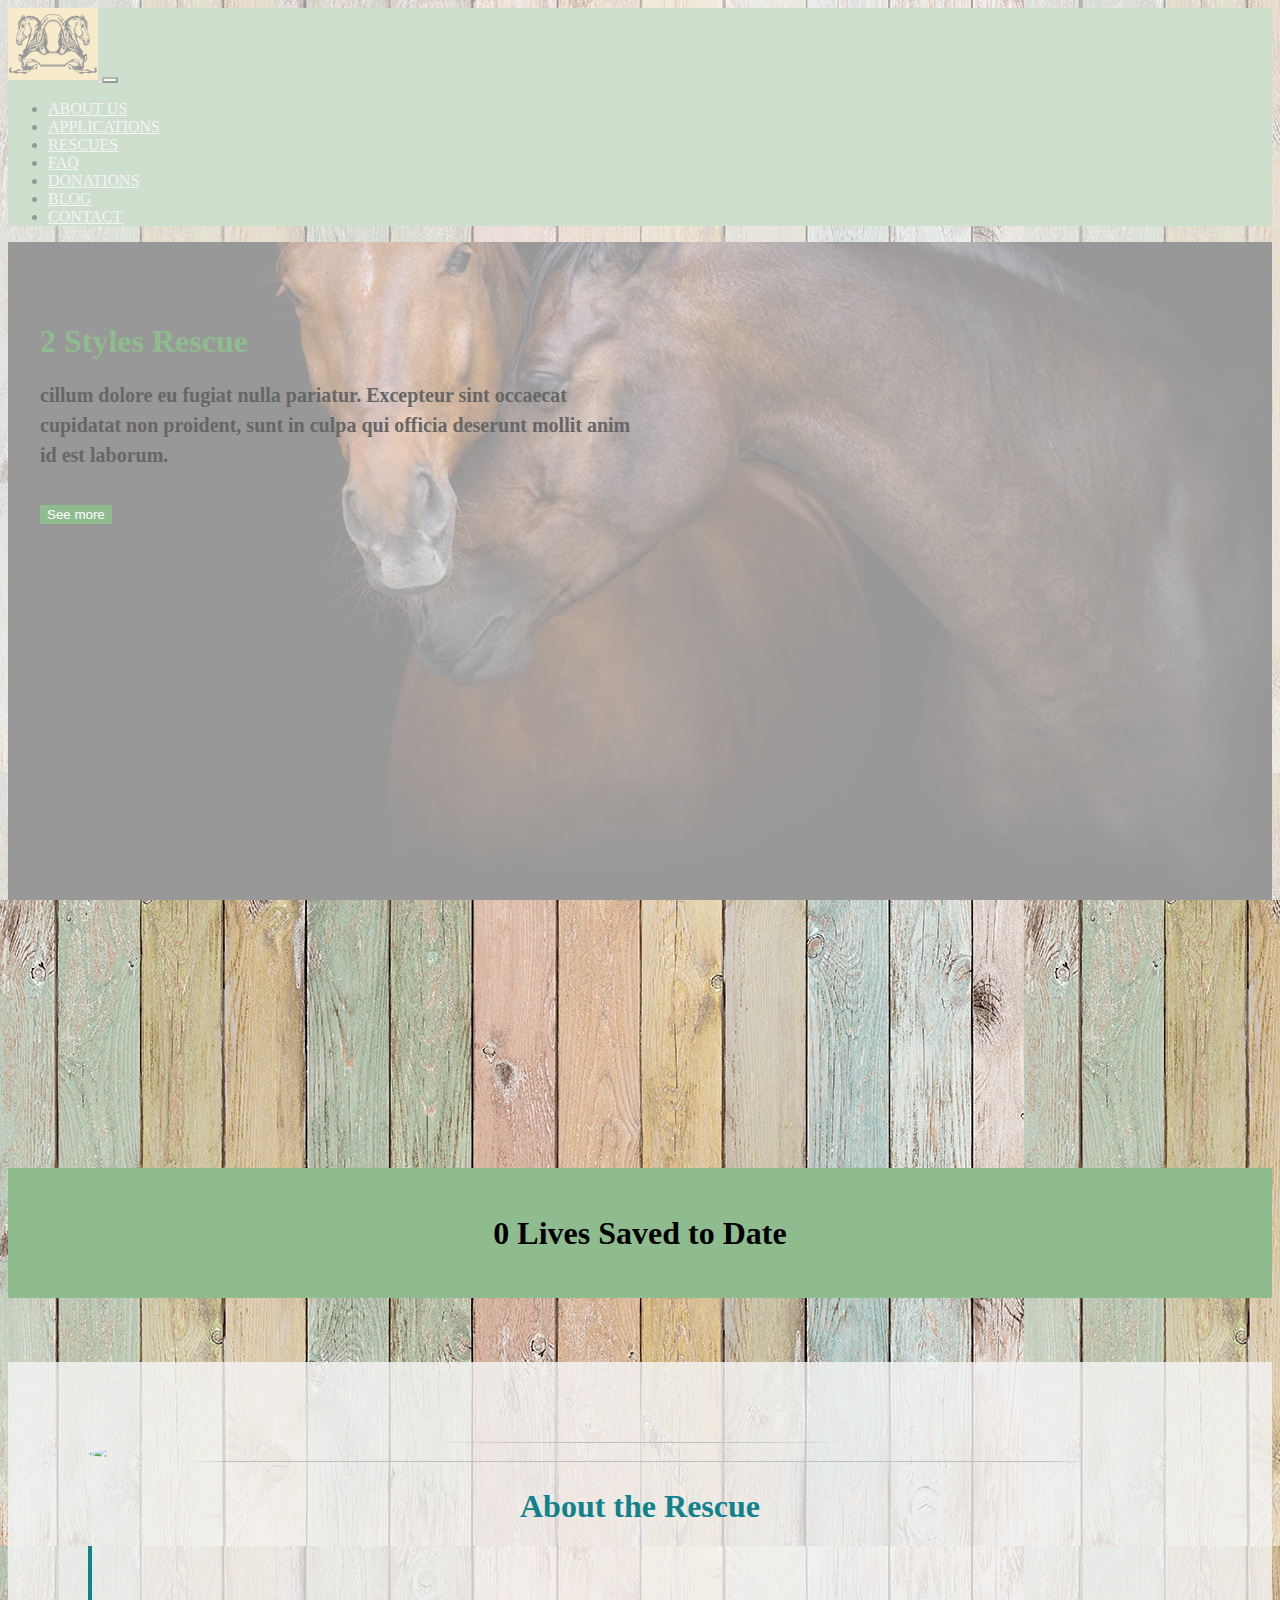
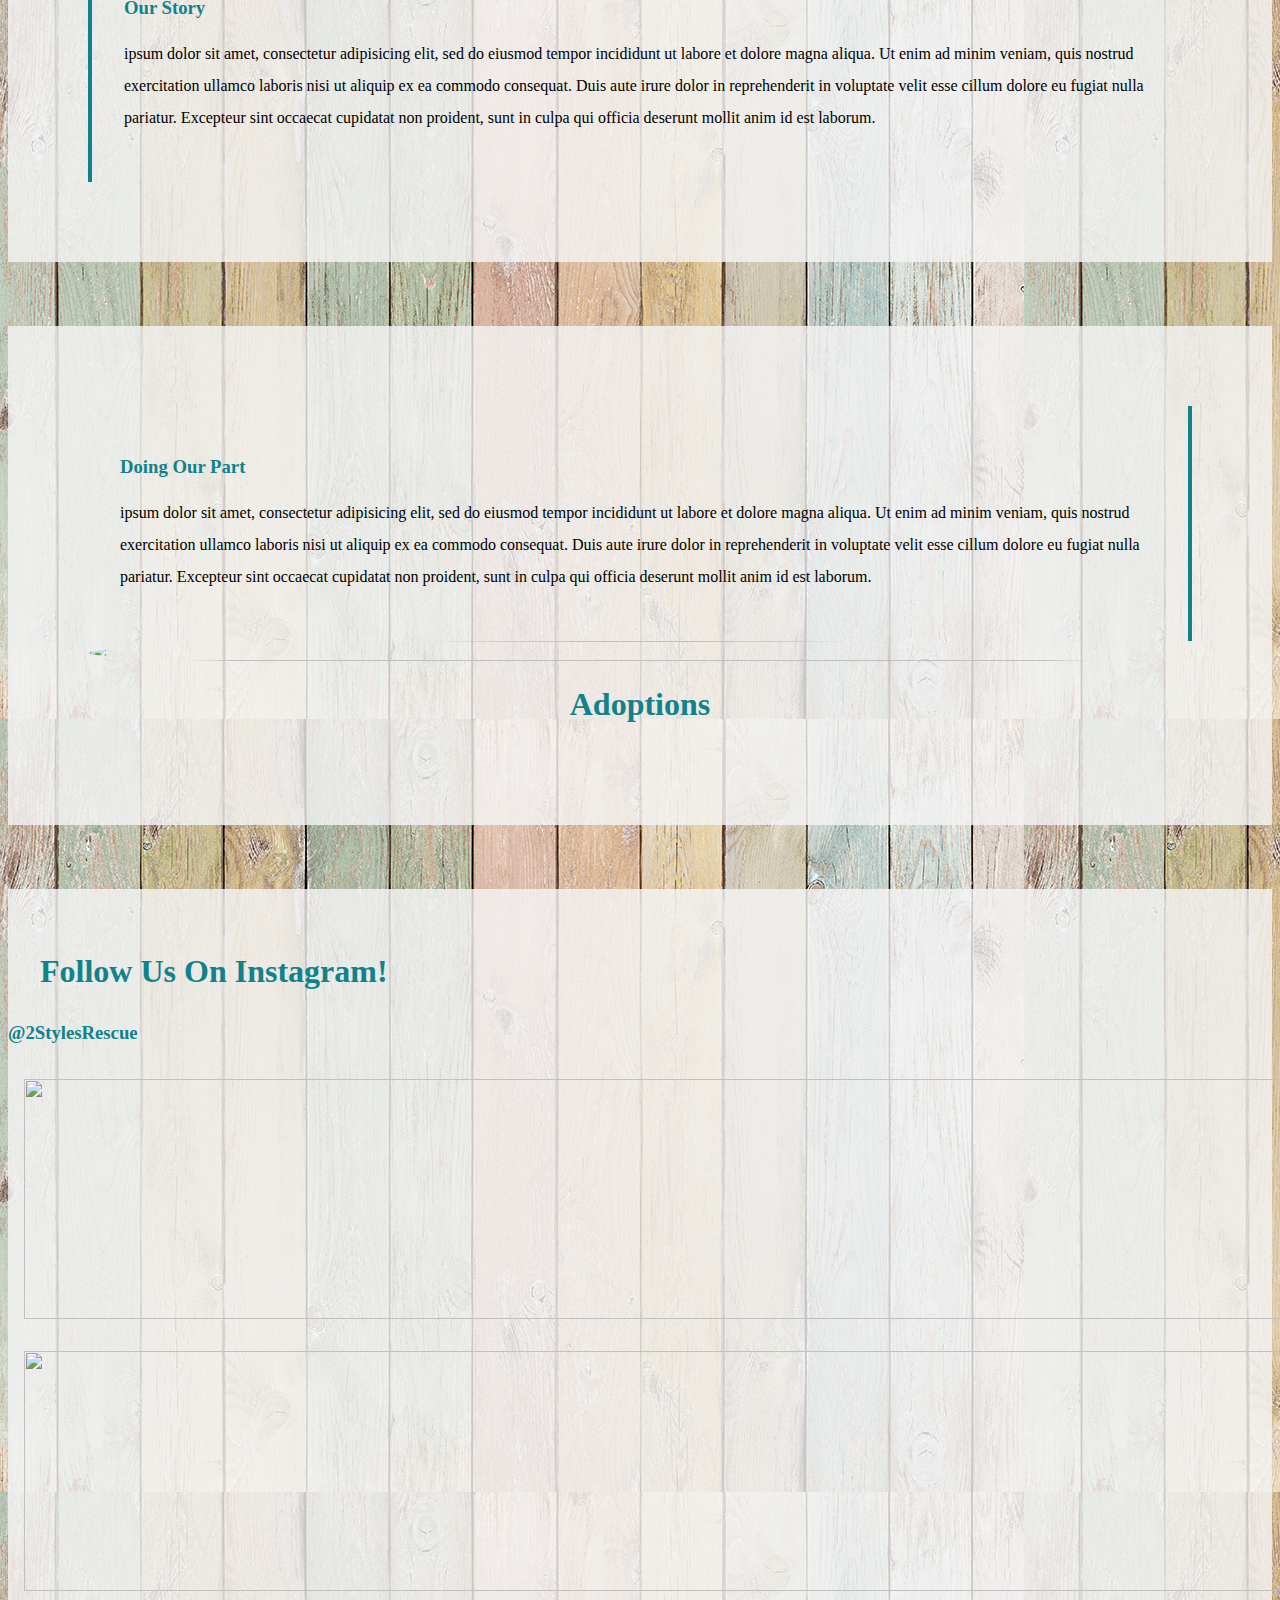
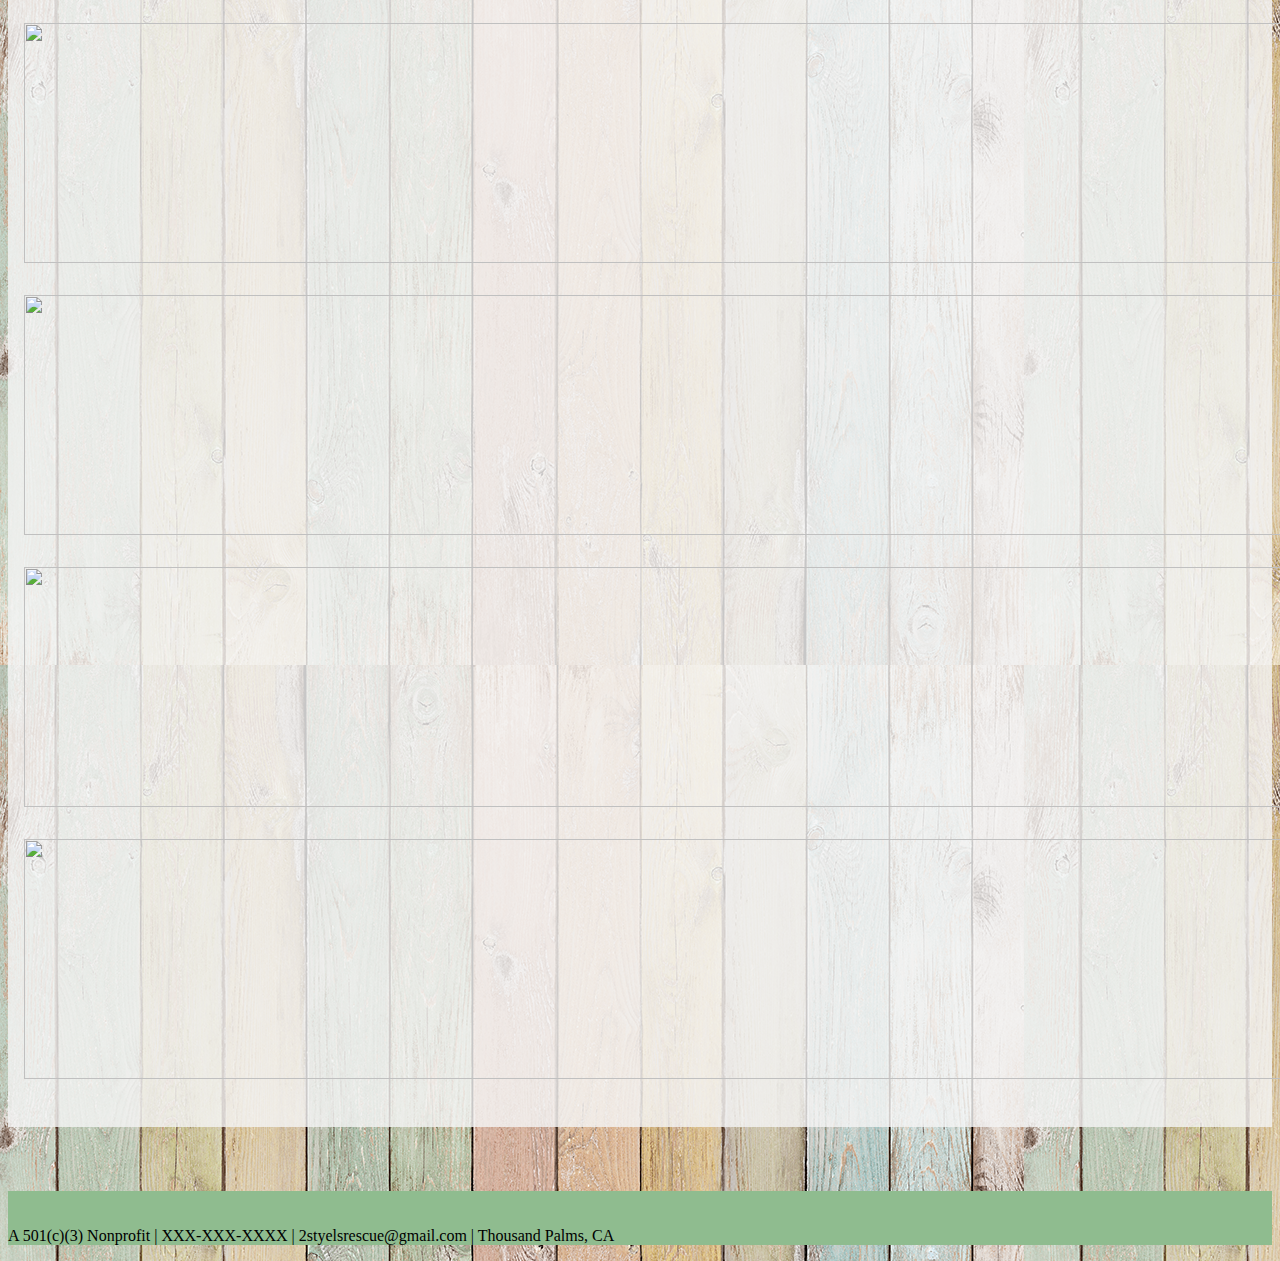
==== commit c935f374: "Layout changes" ====
--- a/index.html
+++ b/index.html
@@ -22,42 +22,50 @@
 <body>
 
 
-
-  <nav class="navbar sticky-top navbar-expand-md navbar-light mb-3">
-    <div class="container-fluid text-center" id = "nav-bar-container">
-      <a class="navbar-brand" href="index.html" id="navbar-brand">
+<!-- <div class="container-fluid"> -->
+  <nav class="navbar navbar-expand-lg fixed-top" id="navbar-brand">
+    <div class="container-fluid" id = "nav-bar-container">
+      <a class="navbar-brand px-5" href="index.html">
         <img src="Assests/pictures/TempLogo.jpg" class = "rounded-circle border border-dark" alt="" width="90" height="72">
-        2 Styles Rescue
+        <!-- 2 Styles Rescue -->
       </a>
         <button type="button" class="navbar-toggler" data-toggle="collapse" data-target="#navbarCollapse">
             <span class="navbar-toggler-icon"></span>
         </button>
-        <div class="collapse navbar-collapse text-center" id="navbarCollapse">
-            <div class="navbar-nav ml-auto">
-              <a class="nav-link px-5" id="nav-bar-link" href="AboutUs.html">ABOUT US</a>
-              <a class="nav-link px-5" id="nav-bar-link" href="applications.html">APPLICATIONS</a>
-              <a class="nav-link px-5" id="nav-bar-link" href="rescues.html">RESCUES</a>
-              <a class="nav-link px-5" id="nav-bar-link" href="FAQ.html">FAQ</a>
-              <a class="nav-link px-5" id="nav-bar-link" href="dontations.html">DONATIONS</a>
-              <a class="nav-link px-5" id="nav-bar-link" href="blog.html">BLOG</a>
-              <a class="nav-link px-5" id="nav-bar-link" href="contact.html">CONTACT</a>
-            </div>
-        </div>
-    </div>    
+
+        <div class="collapse navbar-collapse " id="navbarSupportedContent">     <ul class="navbar-nav mr-4">
+          <li class="nav-item">
+            <a class="nav-link" id="nav-bar-link" href="AboutUs.html">ABOUT US</a>        </li>  
+         <li class="nav-item">
+          <a class="nav-link" id="nav-bar-link" href="applications.html">APPLICATIONS</a>   
+          </li>
+          <li class="nav-item"> 
+            <a class="nav-link" id="nav-bar-link" href="rescues.html">RESCUES</a>         </li>   
+         <li class="nav-item">  
+            <a class="nav-link" id="nav-bar-link" href="FAQ.html">FAQ</a>       </li>  
+         <li class="nav-item"> 
+          <a class="nav-link" id="nav-bar-link" href="dontations.html">DONATIONS</a>       </li> 
+          <li class="nav-item"> 
+            <a class="nav-link" id="nav-bar-link" href="blog.html">BLOG</a>      </li> 
+          <li class="nav-item"> 
+            <a class="nav-link" id="nav-bar-link" href="contact.html">CONTACT</a>       </li> 
+         </ul> 
+         </div>
 </nav>
 
+<header class="header">
+  <div class="overlay"></div>
+   <div class="container">
+      <div class="description ">
+        <h1>    2 Styles Rescue
+        <p>    cillum dolore eu fugiat nulla pariatur. Excepteur sint occaecat cupidatat non    proident, sunt in culpa qui officia deserunt mollit anim id est laborum.
+    </p>   
+      <button class="btn btn-outline-secondary btn-lg">See more</button>   </h1>  
+    </div>
+   </div>
+  
+</header>
 
-  <div class="container-fluid" id="banner-container">
-    <div class="row" id="banner-row">
-      <div class="col-12">
-        <img src="../2StylesRescue/Assests/pictures/home_banner.png" class="img-fluid" alt="...">
-        <div class="col-12 align-items-end text-center mb-5">
-          <h1>2 Styles Rescue</h1></br>
-          <h4>Miniature Horses / Donkeys / Mules</h4>
-        </div>
-      </div>
-    </div>
-  </div>
 
 
 
@@ -66,45 +74,100 @@
     <h1 class="display-3 text-white"><span id="lives-saved-banner-number">0 </span> Lives Saved to Date</h1>
   </div>
 
+  <div class="container">
+<div class="about">
+  <div class="row">
+    <div class="col-lg-4 col-md-4 col-sm-12">
+     <img src="../2StylesRescue/Assests/pictures/AdobeStock_163052224.jpeg" class="img-fluid">
+     <span class="text-justify"><h1>About the Rescue</h1></span>
+    </div>
+    <div class="col-lg-8 col-md-8 col-sm-12 desc">
+      
+     <h3>Our Story</h3>
+     <p>
+        ipsum dolor sit amet, consectetur adipisicing elit, sed do eiusmod
+      tempor incididunt ut labore et dolore magna aliqua. Ut enim ad minim veniam,
+      quis nostrud exercitation ullamco laboris nisi ut aliquip ex ea commodo
+      consequat. Duis aute irure dolor in reprehenderit in voluptate velit esse
+      cillum dolore eu fugiat nulla pariatur. Excepteur sint occaecat cupidatat non
+      proident, sunt in culpa qui officia deserunt mollit anim id est laborum.
+     </p>
+    </div>
+   </div>
+  </div>
 
-  
+</div>
 
-
-    <div class="row mt-5 justify-content-md-center text-center rounded" id="inquirer-banner">
-      <div class="col-3 align-items-end p-4" id="inquirer-banner-col-1-img">
-        <div style = "background-image: url(../2StylesRescue/Assests/pictures/Pretzel.jpg); height: 635px;">
-        <!-- <img src="../2StylesRescue/Assests/pictures/Pretzel.jpg" class="img-fluid rounded" alt="..."> -->
-        <div style= "background-color: white;">
-          <p>About the Rescue</p>
-          <a class="link" id="col-1-link" href="AboutUs.html">Our Story</a>
-        </div>
+  <div class="about2">
+    <div class="row">
+      <div class="col-lg-8 col-md-8 col-sm-12 desc">
+        
+        <h3>Doing Our Part</h3>
+        <p>
+           ipsum dolor sit amet, consectetur adipisicing elit, sed do eiusmod
+         tempor incididunt ut labore et dolore magna aliqua. Ut enim ad minim veniam,
+         quis nostrud exercitation ullamco laboris nisi ut aliquip ex ea commodo
+         consequat. Duis aute irure dolor in reprehenderit in voluptate velit esse
+         cillum dolore eu fugiat nulla pariatur. Excepteur sint occaecat cupidatat non
+         proident, sunt in culpa qui officia deserunt mollit anim id est laborum.
+        </p>
+       </div>
+      <div class="col-lg-4 col-md-4 col-sm-12">
+       <img src="../2StylesRescue/Assests/pictures/AdobeStock_162786408.jpeg" class="img-fluid">
+       <span class="text-justify"><h1>Adoptions</h1></span>
       </div>
-      </div>
-      <div class="col-3 p-4" id="inquirer-banner-col-2-bg">
-        <p>Lorem ipsum dolor sit amet adipiscing bibendum sem orci tempus aliquet gravida, orci amet iaculis aptent
-          blandit quam accumsan donec in facilisis, cursus ante curabitur aliquet condimentum tincidunt facilisis non
-          cubilia lorem et pretium aliquam phasellus ipsum metus quisque auctor tristique donec nibh, praesent congue
-          ultricies aenean ornare ligula sagittis proin sed vestibulum purus tempus aenean neque aliquam curae vivamus
-          purus egestas ligula tincidunt nullam.</p>
-          <button type="button" class="btn btn-success btn-lg">Success</button>
-      </div>
-      <div class="col-3 p-4" id="inquirer-banner-col-3-img">
-        <img src="../2StylesRescue/Assests/pictures/familypic3.jpg" class="img-fluid rounded h-80" alt="...">
-        <button type="button" class="btn btn-success btn-lg">Success</button>
-      </div>
+     </div>
     </div>
 
 
+  <!-- GET /instagram_oembed?url={url}&access_token={access-token} -->
 
+  <!-- instagram_oembed?url -->
+
+  <div class="instagram">
+    <h1 class="text-center">Follow Us On Instagram!</h1>
+    <h3 class="text-center"><a>@2StylesRescue</a></h3>
+<div class="container">
+ <div class="row">
+  <div class="col-lg-4 col-md-4 col-sm-12">
+   <img src="../2StylesRescue/Assests/pictures/AdobeStock_338169027.jpeg" class="img-fluid">
+  </div>
+  <div class="col-lg-4 col-md-4 col-sm-12">
+   <img src="../2StylesRescue/Assests/pictures/AdobeStock_338169027.jpeg" class="img-fluid">
+  </div>
+  <div class="col-lg-4 col-md-4 col-sm-12">
+   <img src="../2StylesRescue/Assests/pictures/AdobeStock_338169027.jpeg" class="img-fluid">
+  </div>
+     
+<div class="col-lg-4 col-md-4 col-sm-12">
+   <img src="../2StylesRescue/Assests/pictures/AdobeStock_338169027.jpeg" class="img-fluid">
+  </div>
+  <div class="col-lg-4 col-md-4 col-sm-12">
+   <img src="../2StylesRescue/Assests/pictures/AdobeStock_338169027.jpeg" class="img-fluid">
+  </div>
+  <div class="col-lg-4 col-md-4 col-sm-12">
+   <img src="../2StylesRescue/Assests/pictures/AdobeStock_338169027.jpeg" class="img-fluid">
+  </div>
+     
+ </div>
+</div>
+</div>
+
+<section class="footer">
+  <div class="container">
+      <div class="row">
+          <div class="col-lg-12">
+                  <p class="text-center white">A 501(c)(3) Nonprofit | XXX-XXX-XXXX | 2styelsrescue@gmail.com | Thousand Palms, CA</p>
+          </div>
+      </div>
+  </div>
+</section>
 
   <script src="https://cdn.jsdelivr.net/npm/bootstrap@5.0.0-beta1/dist/js/bootstrap.bundle.min.js"
     integrity="sha384-ygbV9kiqUc6oa4msXn9868pTtWMgiQaeYH7/t7LECLbyPA2x65Kgf80OJFdroafW"
     crossorigin="anonymous"></script>
 
-  <script>
-    count = 100;
-    $("#lives-saved-banner-number").text(count).css;
-  </script>
+    <script type="text/javascript" src='script.js'></script>
 
 </body>
 
--- a/css/site.css
+++ b/css/site.css
@@ -23,10 +23,9 @@
     text-align: center;
   } */
 
-#nav-bar-container{
+/* #nav-bar-container{
     background-color: darkseagreen;
     margin-top: -10px;
-    /* width:150%; */
 }
 
 #narbar-brand {
@@ -41,21 +40,173 @@
     font-family:'Trebuchet MS', 'Lucida Sans Unicode', 'Lucida Grande', 'Lucida Sans', Arial, sans-serif;
 }
 
-#lives-saved-banner {
+*/
+
+/* #inquirer-banner{
+    background-color: darkseagreen;
+} */
+
+.navbar{ background:darkseagreen;}
+
+.nav-link , .navbar-brand{ color: #f4f4f4; cursor: pointer;}
+
+.nav-link{ margin-right: 1em !important;}
+
+.nav-link:hover{ background: #f4f4f4; color: darkseagreen; }
+
+.navbar-collapse{ justify-content: flex-end;}
+
+.navbar-toggler{  background:#fff !important;}
+
+
+.header{
+    background-image: url('../Assests/pictures/home_banner.png');
+    background-attachment: fixed;
+    background-size: cover;
+    background-position: center;
+    height: 57.9rem;
+   }
+
+   .overlay{
+    position: absolute;
+    min-height: 100%;
+    min-width: 100%;
+    left: 0;
+    top: 0;
+    background: rgba(244, 244, 244, 0.623);
+   }
+
+   .description{
+    position: absolute;
+    top: 30%;
+    margin: auto;
+    padding: 2em;
+    
+}
+.description h1{
+ color: darkseagreen ;
+}
+.description p{
+ color:#666;
+ font-size: 20px;
+ width: 50%;
+ line-height: 1.5;
+}
+.description button{
+ border:1px  solid darkseagreen;
+ background:darkseagreen;
+ color:#fff;
+}
+
+   #lives-saved-banner {
     background-color: darkseagreen;
     text-align: center;
     padding-top: 25px;
     padding-bottom: 25px;
-}
-
-#inquirer-banner-col-1-img {
-    background-color: darkseagreen;
-    height: 80%;
-}
-
-#inquirer-banner-col-2-bg {
-    background-color: darkseagreen;
-}
-#inquirer-banner-col-3-img {
-    background-color: darkseagreen;
-}+} 
+
+.about{
+    margin: 4em 0;
+    padding: 5em;
+    position: relative;
+    background: rgba(244, 244, 244, 0.815);
+   }
+   /* .about h1{
+    color: #10828C;
+    margin: 2em; 
+    
+   } */
+   .about img{
+    height: 100%;
+       width: 100%;
+       border-radius: 50%
+   }
+   .about span{
+    display: block;
+    color: #10828C;
+    position: relative;
+    /* left: 115px; */
+    text-align: center;
+
+   }
+   .about .desc{
+    padding: 2em;
+    border-left:4px solid #10828C;
+   }
+   .about .desc h3{
+    color: #10828C;
+   }
+   .about .desc p{
+    line-height:2;
+    color:black;
+   }
+
+   .about2{
+    margin: 4em 0;
+    padding: 5em;
+    position: relative;
+    background: rgba(244, 244, 244, 0.815);
+   }
+   /* .about h1{
+    color: #10828C;
+    margin: 2em; 
+    
+   } */
+   .about2 img{
+    height: 100%;
+       width: 100%;
+       border-radius: 50%
+   }
+   .about2 span{
+    display: block;
+    color: #10828C;
+    position: relative;
+    /* left: 115px; */
+    text-align: center;
+
+   }
+   .about2 .desc{
+    padding: 2em;
+    border-right:4px solid #10828C;
+   }
+   .about2 .desc h3{
+    color: #10828C;
+   }
+   .about2 .desc p{
+    line-height:2;
+    color:black;
+   }
+
+   .instagram{
+    margin: 4em 0;
+       position: relative; 
+       background: rgba(244, 244, 244, 0.815);
+       padding: 2em 0;
+   }
+   .instagram h1{
+    color:#10828C;
+    margin: 1em; 
+   }
+   .instagram h3{
+    color:#10828C;
+   }
+   .instagram img{
+     height: 15rem;
+     width: 100%;
+     margin: 1em;
+     
+   }
+
+
+   /*********************************************/
+/*              FOOTER CSS                  "/
+/*********************************************/
+ 
+.footer {
+    background-color: darkseagreen;
+    padding-top: 20px;
+  }
+  .footer p {
+    color: #000;
+  }
+
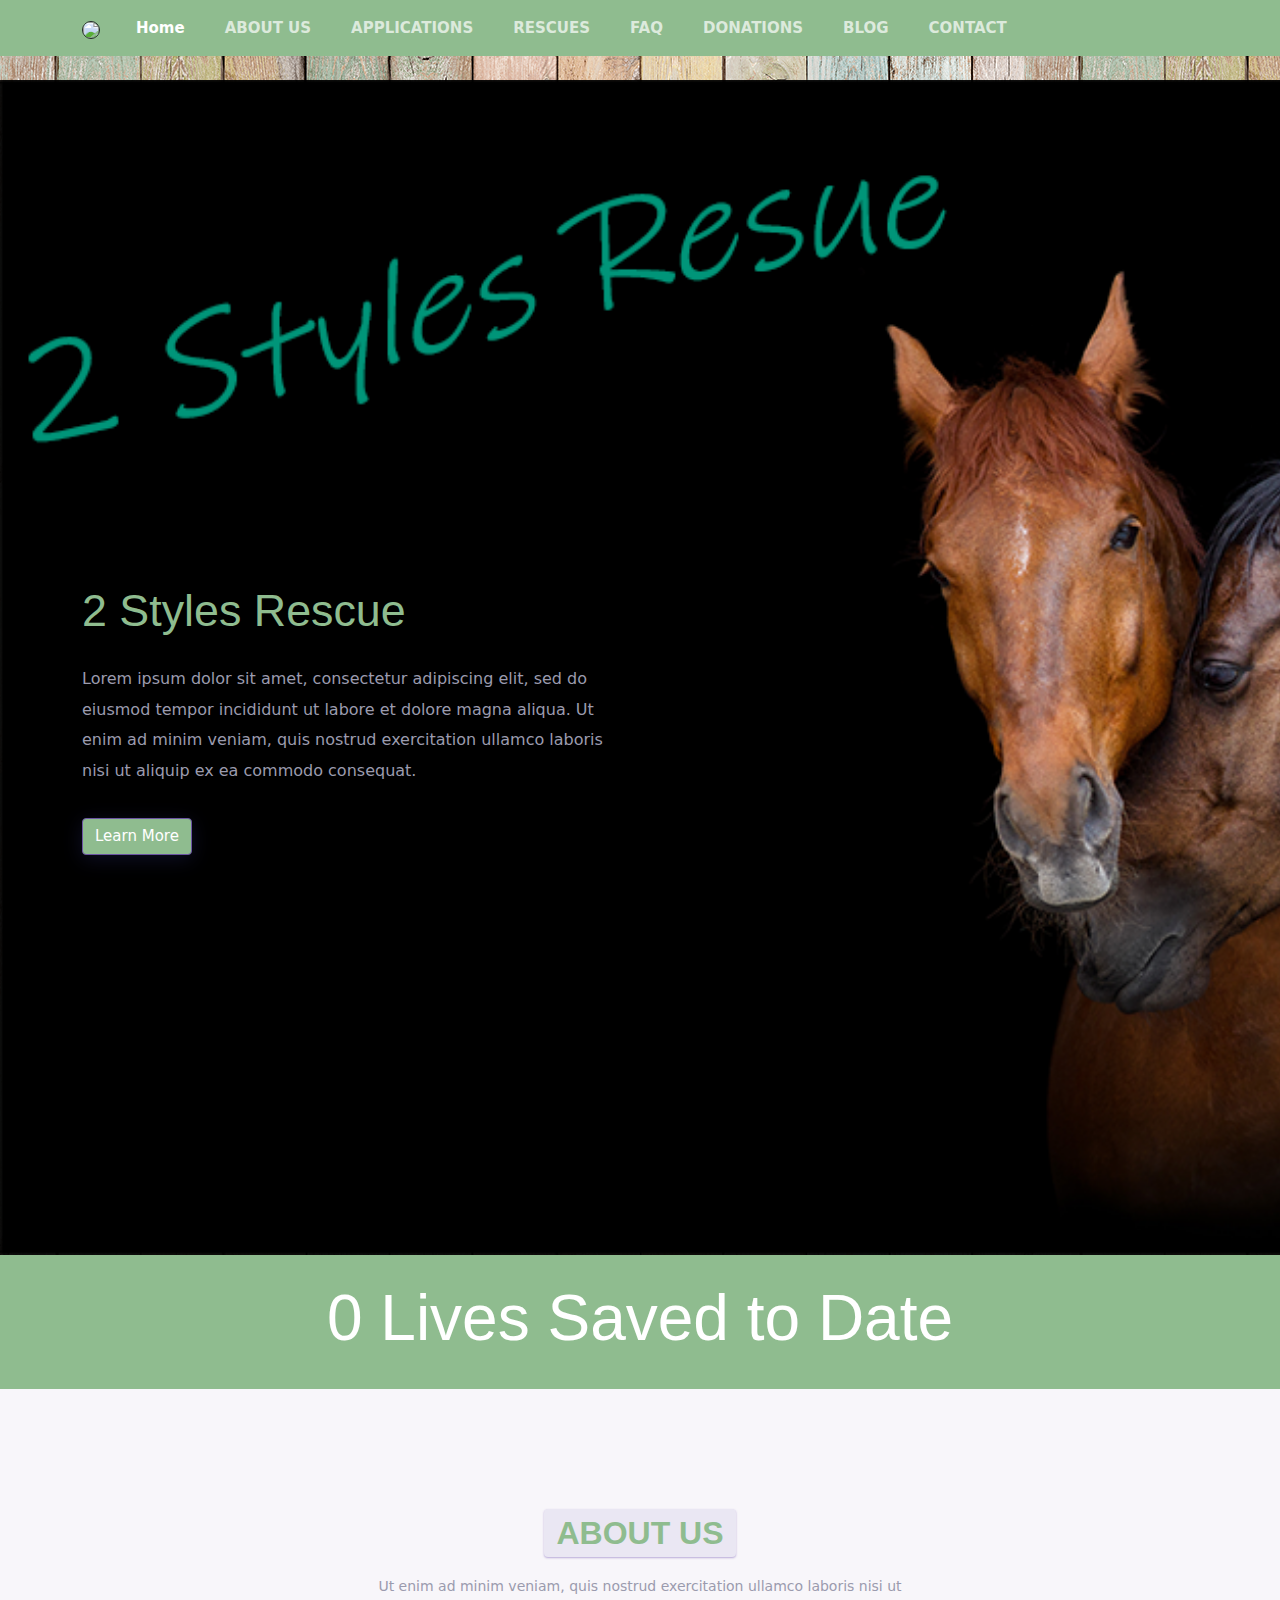
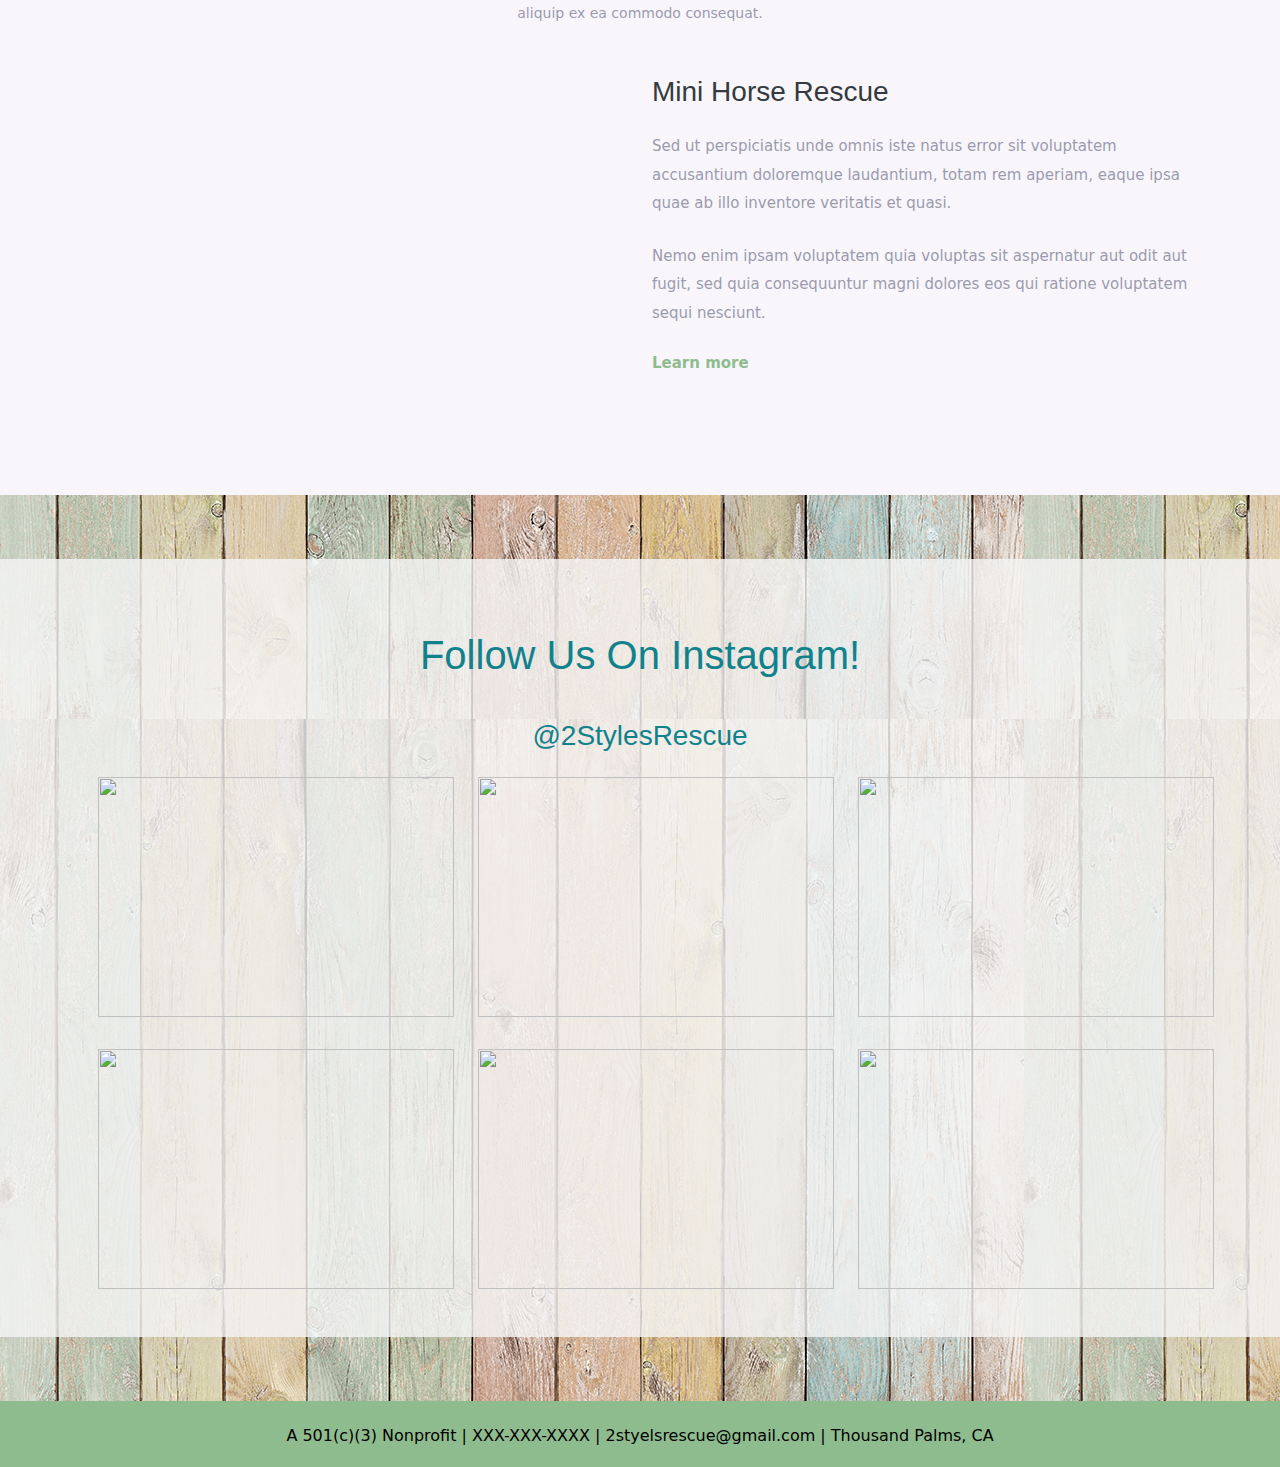
==== commit 176bafcd: "Layout changes" ====
--- a/index.html
+++ b/index.html
@@ -1,59 +1,77 @@
-<!doctype html>
-<html lang="en-US">
-
+<!DOCTYPE html>
+<html lang="en">
 <head>
-  <!-- Required meta tags -->
-  <meta charset="utf-8">
-  <meta name="viewport" content="width=device-width, initial-scale=1, shrink-to-fit=no">
-
-
-  <!-- Bootstrap CSS -->
-  <link href="https://cdn.jsdelivr.net/npm/bootstrap@5.0.0-beta1/dist/css/bootstrap.min.css" rel="stylesheet"
-    integrity="sha384-giJF6kkoqNQ00vy+HMDP7azOuL0xtbfIcaT9wjKHr8RbDVddVHyTfAAsrekwKmP1" crossorigin="anonymous">
-
-  <!-- <link rel="stylesheet" href="css/bootstrap.css"> -->
-  <link rel="stylesheet" href="css/site.css">
-
-  <title>2 Style Rescue</title>
-
-
+    <meta charset="utf-8" />
+    <title>2 Style Rescue</title>
+    <meta name="viewport" content="width=device-width, initial-scale=1.0">
+    <!-- CSS -->
+    <link rel="stylesheet" href="css/site.css" />
+    <link href="css/bootstrap.min.css" rel="stylesheet" type="text/css" />
+    <link href="css/custom.css" rel="stylesheet" type="text/css" />
+ 
 </head>
-
 <body>
 
 
-<!-- <div class="container-fluid"> -->
-  <nav class="navbar navbar-expand-lg fixed-top" id="navbar-brand">
-    <div class="container-fluid" id = "nav-bar-container">
-      <a class="navbar-brand px-5" href="index.html">
-        <img src="Assests/pictures/TempLogo.jpg" class = "rounded-circle border border-dark" alt="" width="90" height="72">
-        <!-- 2 Styles Rescue -->
+<!--Navbar Start-->
+<nav class="navbar navbar-expand-lg fixed-top navbar-kleo normal-nav">
+  <div class="container">
+      <a class="navbar-brand logo" href="">
+          <img src="../2StylesRescue/Assests/pictures/TempLogo.png" class = "rounded-circle border border-dark" height="60">
       </a>
-        <button type="button" class="navbar-toggler" data-toggle="collapse" data-target="#navbarCollapse">
-            <span class="navbar-toggler-icon"></span>
-        </button>
-
-        <div class="collapse navbar-collapse " id="navbarSupportedContent">     <ul class="navbar-nav mr-4">
-          <li class="nav-item">
-            <a class="nav-link" id="nav-bar-link" href="AboutUs.html">ABOUT US</a>        </li>  
-         <li class="nav-item">
-          <a class="nav-link" id="nav-bar-link" href="applications.html">APPLICATIONS</a>   
-          </li>
-          <li class="nav-item"> 
-            <a class="nav-link" id="nav-bar-link" href="rescues.html">RESCUES</a>         </li>   
-         <li class="nav-item">  
-            <a class="nav-link" id="nav-bar-link" href="FAQ.html">FAQ</a>       </li>  
-         <li class="nav-item"> 
-          <a class="nav-link" id="nav-bar-link" href="dontations.html">DONATIONS</a>       </li> 
-          <li class="nav-item"> 
-            <a class="nav-link" id="nav-bar-link" href="blog.html">BLOG</a>      </li> 
-          <li class="nav-item"> 
-            <a class="nav-link" id="nav-bar-link" href="contact.html">CONTACT</a>       </li> 
-         </ul> 
-         </div>
+      <button class="navbar-toggler" type="button" data-toggle="collapse" data-target="#navbarSupportedContent" aria-controls="navbarSupportedContent" aria-expanded="false" aria-label="Toggle navigation">
+          <i class="fas fa-bars"></i>
+      </button>
+      <div class="collapse navbar-collapse" id="navbarSupportedContent">
+          <ul class="navbar-nav ml-auto navbar-center" id="mySidenav">
+              <li class="nav-item active">
+                  <a href="#top" class="nav-link">Home</a>
+              </li>
+              <li class="nav-item">
+                <a class="nav-link" id="nav-bar-link" href="AboutUs.html">ABOUT US</a>        </li>  
+             <li class="nav-item">
+              <a class="nav-link" id="nav-bar-link" href="applications.html">APPLICATIONS</a>   
+              </li>
+              <li class="nav-item"> 
+                <a class="nav-link" id="nav-bar-link" href="rescues.html">RESCUES</a>         </li>   
+             <li class="nav-item">  
+                <a class="nav-link" id="nav-bar-link" href="FAQ.html">FAQ</a>       </li>  
+             <li class="nav-item"> 
+              <a class="nav-link" id="nav-bar-link" href="dontations.html">DONATIONS</a>       </li> 
+              <li class="nav-item"> 
+                <a class="nav-link" id="nav-bar-link" href="blog.html">BLOG</a>      </li> 
+              <li class="nav-item"> 
+                <a class="nav-link" id="nav-bar-link" href="contact.html">CONTACT</a>       </li> 
+              </li>
+          </ul>
+      </div>
+  </div>
 </nav>
-
-<header class="header">
+<!-- Navbar End -->
+
+<!-- Header Start -->
+<section class="header-bg align-items-center position-relative d-flex" id="top">
+  <div class="container">
+      <div class="row align-items-center">
+          <div class="col-lg-6">
+              <div class="header-title">
+                  <h1 class="font-weight-bold main-title mb-4">2 Styles Rescue</h1>
+                  <p class="text-sub ml-2 mb-4 pb-2">Lorem ipsum dolor sit amet, consectetur adipiscing elit, sed do eiusmod tempor incididunt ut labore et dolore magna aliqua. Ut enim ad minim veniam, quis nostrud exercitation ullamco laboris nisi ut aliquip ex ea commodo consequat. </p>
+                  <a href="" class="btn btn-primary ml-2">Learn More <span class="ml-2 right-icon"><i class="fas fa-arrow-right"></i></span></a>
+              </div>
+          </div>
+          <!-- <div class="col-lg-5 offset-lg-1">
+              <div class="mt-5 mt-lg-0">
+                  <img src="../2StylesRescue/Assests/pictures/home_banner.png" alt="" class="img-fluid mx-auto d-block">
+              </div> -->
+          </div>
+      </div>
+  </div>
+</section>
+<!-- Header End -->
+
+
+<!-- <header class="header">
   <div class="overlay"></div>
    <div class="container">
       <div class="description ">
@@ -64,7 +82,7 @@
     </div>
    </div>
   
-</header>
+</header> -->
 
 
 
@@ -74,12 +92,42 @@
     <h1 class="display-3 text-white"><span id="lives-saved-banner-number">0 </span> Lives Saved to Date</h1>
   </div>
 
-  <div class="container">
+
+<!-- About Start -->
+<section class="section bg-grey" id="about">
+  <div class="container">
+      <div class="row justify-content-center">
+          <div class="col-lg-6 col-md-8">
+              <div class="text-center mb-5">
+                  <h2 class="highlight header-colorize text-uppercase mb-3">About Us</h2>
+                  <p class="text-sub size-14">Ut enim ad minim veniam, quis nostrud exercitation ullamco laboris nisi ut aliquip ex ea commodo consequat.</p>
+              </div>
+          </div>
+      </div>
+      <div class="row align-items-center">
+          <div class="col-lg-5">
+              <img src="../2StylesRescue/Assests/pictures/donkey.jpg" alt="" class="img-fluid mx-auto d-block">
+          </div>
+          <div class="col-lg-6 offset-lg-1">
+              <div class="text-sub mt-5 mt-lg-0">
+                  <h3 class="title font-weight-medium mb-4">Mini Horse Rescue</h3>
+                  <p class="mb-4 size-15">Sed ut perspiciatis unde omnis iste natus error sit voluptatem accusantium doloremque laudantium, totam rem aperiam, eaque ipsa quae ab illo inventore veritatis et quasi.</p>
+                  <p class="mb-4 size-15">Nemo enim ipsam voluptatem quia voluptas sit aspernatur aut odit aut fugit, sed quia consequuntur magni dolores eos qui ratione voluptatem sequi nesciunt.</p>
+                  <a href="" class="learn-more size-15">Learn more <span class="ml-2 right-icon"><i class="fas fa-arrow-right"></i></span></a>
+              </div>
+          </div>
+      </div>
+  </div>
+</section>
+<!-- About End -->
+
+
+  <!-- <div class="container">
 <div class="about">
   <div class="row">
     <div class="col-lg-4 col-md-4 col-sm-12">
      <img src="../2StylesRescue/Assests/pictures/AdobeStock_163052224.jpeg" class="img-fluid">
-     <span class="text-justify"><h1>About the Rescue</h1></span>
+     <span class="text-center"><h1>About the Rescue</h1></span>
     </div>
     <div class="col-lg-8 col-md-8 col-sm-12 desc">
       
@@ -114,10 +162,10 @@
        </div>
       <div class="col-lg-4 col-md-4 col-sm-12">
        <img src="../2StylesRescue/Assests/pictures/AdobeStock_162786408.jpeg" class="img-fluid">
-       <span class="text-justify"><h1>Adoptions</h1></span>
+       <span class="text-center"><h1>Adoptions</h1></span>
       </div>
      </div>
-    </div>
+    </div> -->
 
 
   <!-- GET /instagram_oembed?url={url}&access_token={access-token} -->
@@ -163,12 +211,24 @@
   </div>
 </section>
 
-  <script src="https://cdn.jsdelivr.net/npm/bootstrap@5.0.0-beta1/dist/js/bootstrap.bundle.min.js"
-    integrity="sha384-ygbV9kiqUc6oa4msXn9868pTtWMgiQaeYH7/t7LECLbyPA2x65Kgf80OJFdroafW"
-    crossorigin="anonymous"></script>
-
-    <script type="text/javascript" src='script.js'></script>
-
+
+
+
+
+
+
+
+
+
+    <!-- JS -->
+    <script src="js/jquery.min.js"></script>
+    <script src="js/bootstrap.bundle.min.js"></script>
+    <script src="js/scrollspy.min.js"></script>
+    <script src="js/jquery.easing.min.js"></script>
+    <script src="js/script.js"></script>
 </body>
-
-</html>+</html>
+
+
+
+
--- a/css/site.css
+++ b/css/site.css
@@ -1,52 +1,11 @@
-body{
-    /* padding-top: 3rem;
-    padding-bottom: 3rem; */
+/* body{
+    padding-top: 5rem;
+    padding-bottom: 3rem;
     background-image: url("../Assests/pictures/background.png");
     background-repeat: repeat;
-   }
-
-#banner-container{
-    margin-top: 75px;
-}
-
-  #banner-row{
-    background-color:black;
-    color: white;
-}
-
-/* .navbar .navbar-nav {
-    display: inline-flex;
-    float: left;
-  }
-  
-  .navbar .navbar-collapse {
-    text-align: center;
-  } */
-
-/* #nav-bar-container{
-    background-color: darkseagreen;
-    margin-top: -10px;
-}
-
-#narbar-brand {
-    color: black;
-    font-size: large;
-    font-family:'Trebuchet MS', 'Lucida Sans Unicode', 'Lucida Grande', 'Lucida Sans', Arial, sans-serif;
-}
-
-#nav-bar-link{
-    color: black;
-    font-size: large;
-    font-family:'Trebuchet MS', 'Lucida Sans Unicode', 'Lucida Grande', 'Lucida Sans', Arial, sans-serif;
-}
-
-*/
-
-/* #inquirer-banner{
-    background-color: darkseagreen;
-} */
-
-.navbar{ background:darkseagreen;}
+   } */
+
+/* .navbar{ background:darkseagreen;}
 
 .nav-link , .navbar-brand{ color: #f4f4f4; cursor: pointer;}
 
@@ -98,6 +57,69 @@
  color:#fff;
 }
 
+
+.about{
+    margin: 4em 0;
+    padding: 5em;
+    position: relative;
+    background: rgba(244, 244, 244, 0.815);
+   }
+   .about img{
+    height: 100%;
+       width: 100%;
+       border-radius: 50%
+   }
+   .about span{
+    display: block;
+    color: #10828C;
+    position: relative;
+    left: 115px;
+    text-align: center;
+
+   }
+   .about .desc{
+    padding: 2em;
+    border-left:4px solid #10828C;
+   }
+   .about .desc h3{
+    color: #10828C;
+   }
+   .about .desc p{
+    line-height:2;
+    color:black;
+   }
+
+   .about2{
+    margin: 4em 0;
+    padding: 5em;
+    position: relative;
+    background: rgba(244, 244, 244, 0.815);
+   }
+   .about2 img{
+    height: 100%;
+       width: 100%;
+       border-radius: 50%
+   }
+   .about2 span{
+    display: block;
+    color: #10828C;
+    position: relative;
+    left: 115px;
+    text-align: center;
+
+   }
+   .about2 .desc{
+    padding: 2em;
+    border-right:4px solid #10828C;
+   }
+   .about2 .desc h3{
+    color: #10828C;
+   }
+   .about2 .desc p{
+    line-height:2;
+    color:black;
+   } */
+
    #lives-saved-banner {
     background-color: darkseagreen;
     text-align: center;
@@ -105,78 +127,6 @@
     padding-bottom: 25px;
 } 
 
-.about{
-    margin: 4em 0;
-    padding: 5em;
-    position: relative;
-    background: rgba(244, 244, 244, 0.815);
-   }
-   /* .about h1{
-    color: #10828C;
-    margin: 2em; 
-    
-   } */
-   .about img{
-    height: 100%;
-       width: 100%;
-       border-radius: 50%
-   }
-   .about span{
-    display: block;
-    color: #10828C;
-    position: relative;
-    /* left: 115px; */
-    text-align: center;
-
-   }
-   .about .desc{
-    padding: 2em;
-    border-left:4px solid #10828C;
-   }
-   .about .desc h3{
-    color: #10828C;
-   }
-   .about .desc p{
-    line-height:2;
-    color:black;
-   }
-
-   .about2{
-    margin: 4em 0;
-    padding: 5em;
-    position: relative;
-    background: rgba(244, 244, 244, 0.815);
-   }
-   /* .about h1{
-    color: #10828C;
-    margin: 2em; 
-    
-   } */
-   .about2 img{
-    height: 100%;
-       width: 100%;
-       border-radius: 50%
-   }
-   .about2 span{
-    display: block;
-    color: #10828C;
-    position: relative;
-    /* left: 115px; */
-    text-align: center;
-
-   }
-   .about2 .desc{
-    padding: 2em;
-    border-right:4px solid #10828C;
-   }
-   .about2 .desc h3{
-    color: #10828C;
-   }
-   .about2 .desc p{
-    line-height:2;
-    color:black;
-   }
-
    .instagram{
     margin: 4em 0;
        position: relative; 
@@ -198,10 +148,244 @@
    }
 
 
+/*********************************************/
+/*              GENERAL CSS                  "/
+/*********************************************/
+ 
+@import url("https://fonts.googleapis.com/css2?family=Poppins:ital,wght@0,100;0,200;0,300;0,400;0,500;0,700;0,800;1,100;1,200;1,300;1,400;1,500;1,600;1,700;1,800&display=swap");
+body {
+  font-family: "Poppins", sans-serif;
+  color: #343a40;
+  padding-top: 5rem;
+  background-image: url("../Assests/pictures/background.png");
+  background-repeat: repeat;
+}
+a {
+  outline: none;
+  color: darkseagreen;
+  text-decoration: none !important;
+}
+a:hover {
+  color: darkseagreen;
+}
+p {
+  line-height: 1.9;
+}
+h1, h2, h3, h4, h5, h6 {
+  font-family: "Poppins", sans-serif;
+}
+
+
+/*********************************************/
+/*              UTILITY CSS                  "/
+/*********************************************/
+ 
+.text-sub {
+    color: #9b9bae !important;
+  }
+  .bg-grey {
+    background-color: #F8F6FA !important;
+  }
+  .title {
+    color: #343a40;
+  }
+  .header-colorize {
+    font-weight: 700;
+    color: darkseagreen;
+  }
+  .section {
+    padding: 120px 0px 120px 0px;
+    position: relative;
+  }
+  .size-14 {
+    font-size: 14px;
+  }
+  .size-15 {
+    font-size: 15px;
+  }
+  .size-18 {
+    font-size: 18px;
+  }
+  .right-icon {
+    line-height: 0;
+    font-size: 19px;
+  }
+  .learn-more {
+    color: darkseagreen;
+    font-weight: 700;
+  }
+  .highlight {
+    background: rgba(122, 96, 183, 0.1);
+    -webkit-box-shadow: 0 1px 2px rgba(122, 96, 183, 0.5);
+    box-shadow: 0 1px 2px rgba(122, 96, 183, 0.5);
+    color: darkseagreen;
+    border-radius: 13px;
+    display: inline-block;
+    padding: .25em .4em;
+    font-weight: 700;
+    line-height: 1;
+    text-align: center;
+    white-space: nowrap;
+    vertical-align: baseline;
+    border-radius: .25rem;
+    transition: color .15s ease-in-out, background-color .15s ease-in-out, border-color .15s ease-in-out, box-shadow .15s ease-in-out;
+  }
+  .header-bg {
+    /* padding: 170px 0 140px; */
+    padding: 500px 0 400px;
+    background-image: url('../Assests/pictures/home_banner4.png');
+    background-size: cover;
+    background-repeat: no-repeat;
+    background-position: left bottom;
+    z-index: 998;
+  }
+  .header-bg .header-title h1, p, a{
+    z-index: 1100;
+    /* background-color: rgba(244, 244, 244, 0.582); */
+  }
+  .header-bg .main-title {
+    font-size: 2.8rem;
+    line-height: 1.35;
+    color: darkseagreen;
+  }
+
+
+/*********************************************/
+/*              NAVBAR CSS                  "/
+/*********************************************/
+
+
+.nav-item .nav-link {
+    text-decoration: none;
+    display: inline-block;
+    color: #343a40;
+  }
+  .navbar-kleo {
+    margin-bottom: 0px;
+    -webkit-transition: all 0.5s ease-in-out;
+    transition: all 0.5s ease-in-out;
+    background-color: darkseagreen;
+    padding: 14px 0px;
+    width: 100%;
+    border-radius: 0px;
+    z-index: 997;
+  }
+  .navbar-brand {
+    cursor: pointer;
+  }
+  .navbar-kleo .navbar-nav li a {
+    line-height: 26px;
+    color: rgba(255, 255, 255, 0.7);
+    font-size: 15px;
+    font-weight: 600;
+    -webkit-transition: all 0.3s;
+    transition: all 0.3s;
+    background-color: transparent !important;
+    padding: 6px 0;
+    margin: 0 20px;
+  }
+  .navbar-kleo .navbar-nav li .nav-link {
+    padding-right: 0px;
+    padding-left: 0px;
+  }
+  .navbar-kleo .navbar-toggles {
+    font-size: 18px;
+    background: 0 0;
+    border: 1px solid transparent;
+    color: #ffffff;
+    outline: 0;
+    padding: .26rem .76rem;
+  }
+  .navbar-kleo .navbar-nav li.active a, .navbar-kleo .navbar-nav li a:hover, .navbar-kleo .navbar-nav li a:active {
+    color: #ffffff !important;
+    
+  }
+  .nav .open>a, .nav .open>a:focus, .nav .open>a:hover {
+    background-color: transparent;
+    border-color: #6C55A3;
+  }
+  .navbar-toggler {
+    font-size: 24px;
+    margin-top: 5px;
+    margin-bottom: 0px;
+    color: #000;
+  }
+  .fas.fa-bars {
+    color: #6C55A3 !important;
+  }
+  .sticky-nav.navbar-kleo .navbar-toggles {
+    border: 1px solid transparent;
+    padding: .26rem .76rem;
+    outline: 0;
+  }
+  .sticky-nav.navbar-kleo {
+    margin-top: 0px;
+    background-color: #ffffff;
+    -webkit-box-shadow: 0 0 10px 0 rgba(0, 0, 0, 0.06);
+    box-shadow: 0 0 10px 0 rgba(0, 0, 0, 0.06);
+    color: #000000 !important;
+  }
+  .sticky-nav.navbar-kleo .navbar-nav {
+    margin-top: 0px;
+  }
+  .sticky-nav.navbar-kleo .navbar-nav li a {
+    color: #8a8aa0 !important;
+  }
+  .sticky-nav.navbar-kleo .navbar-nav li.active a, .sticky-nav.navbar-kleo .navbar-nav li a:hover, .sticky-nav.navbar-kleo .navbar-nav li a:active {
+    color: #6C55A3 !important;
+  }
+  .navbar-toggler:focus {
+    outline: none;
+  }
+
+
+
+  /*********************************************/
+/*              BUTTONS CSS                  "/
+/*********************************************/
+ 
+.btn {
+  border-radius: 4px;
+  padding: 12px 30px;
+  -webkit-transition: all 0.5s;
+  transition: all 0.5s;
+  font-weight: 700;
+  font-size: 15px !important;
+}
+.btn:focus {
+  -webkit-box-shadow: none !important;
+  box-shadow: none !important;
+}
+.btn:hover {
+  -webkit-transition: all 0.5s;
+  transition: all 0.5s;
+  -webkit-transform: translateY(-2px);
+  transform: translateY(-2px);
+}
+.btn.btn-primary {
+  color: #ffffff;
+  background-color: darkseagreen !important;
+  border: 1px solid #6C55A3 !important;
+  -webkit-box-shadow: 0 4px 20px rgba(94, 98, 255, 0.15);
+  box-shadow: 0 4px 20px rgba(94, 98, 255, 0.15);
+}
+.btn.btn-primary:hover, .btn.btn-primary:focus, .btn.btn-primary.focus, .btn.btn-primary:active, .btn.btn-primary.active {
+  background-color: #53407f !important;
+  border: 1px solid #53407f !important;
+  -webkit-box-shadow: 0 3px 10px rgba(94, 98, 255, 0.5);
+  box-shadow: 0 3px 10px rgba(94, 98, 255, 0.5);
+  color: #ffffff !important;
+}
+
+
+ 
+
+
+
+
    /*********************************************/
 /*              FOOTER CSS                  "/
 /*********************************************/
- 
 .footer {
     background-color: darkseagreen;
     padding-top: 20px;
@@ -210,3 +394,58 @@
     color: #000;
   }
 
+/*********************************************/
+/*              RESPONSIVE CSS               "/
+/*********************************************/
+ 
+@media (min-width: 200px) and (max-width: 768px) {
+  .navbar-kleo {
+    background-color: #ffffff !important;
+    -webkit-box-shadow: 0 3px 10px rgba(0, 0, 0, 0.08);
+    box-shadow: 0 3px 10px rgba(0, 0, 0, 0.08);
+    margin-top: 0px;
+    color: #ffffff !important;
+  }
+  .navbar-toggler {
+    margin-bottom: 0px;
+    font-size: 24px;
+    margin-top: 0px;
+    color: #343a40;
+  }
+  .navbar-kleo .navbar-nav {
+    margin-top: 0px;
+  }
+  .navbar-kleo .navbar-nav li a {
+    margin: 0px;
+    -webkit-transition: all 0.4s;
+    transition: all 0.4s;
+    color: #9b9bae !important;
+  }
+  .navbar-kleo>.container {
+    width: 90%;
+  }
+  .navbar-collapse {
+    padding: 0 20px;
+  }
+  .navbar-kleo .navbar-nav li.active a {
+    border-color: transparent;
+  }
+  .navbar-kleo .navbar-nav li.active a, .navbar-kleo .navbar-nav li a:hover, .navbar-kleo .navbar-nav li a:active {
+    color: #6C55A3 !important;
+  }
+}
+@media (max-width: 425px) {
+  .header-bg .main-title {
+    font-size: 2rem;
+  }
+}
+@media (max-width: 768px) {
+  .header-bg {
+    padding: 120px 0;
+  }
+}
+@media (min-width: 769px) and (max-width: 1024px) {
+  .header-bg {
+    background: none !important;
+  }
+}